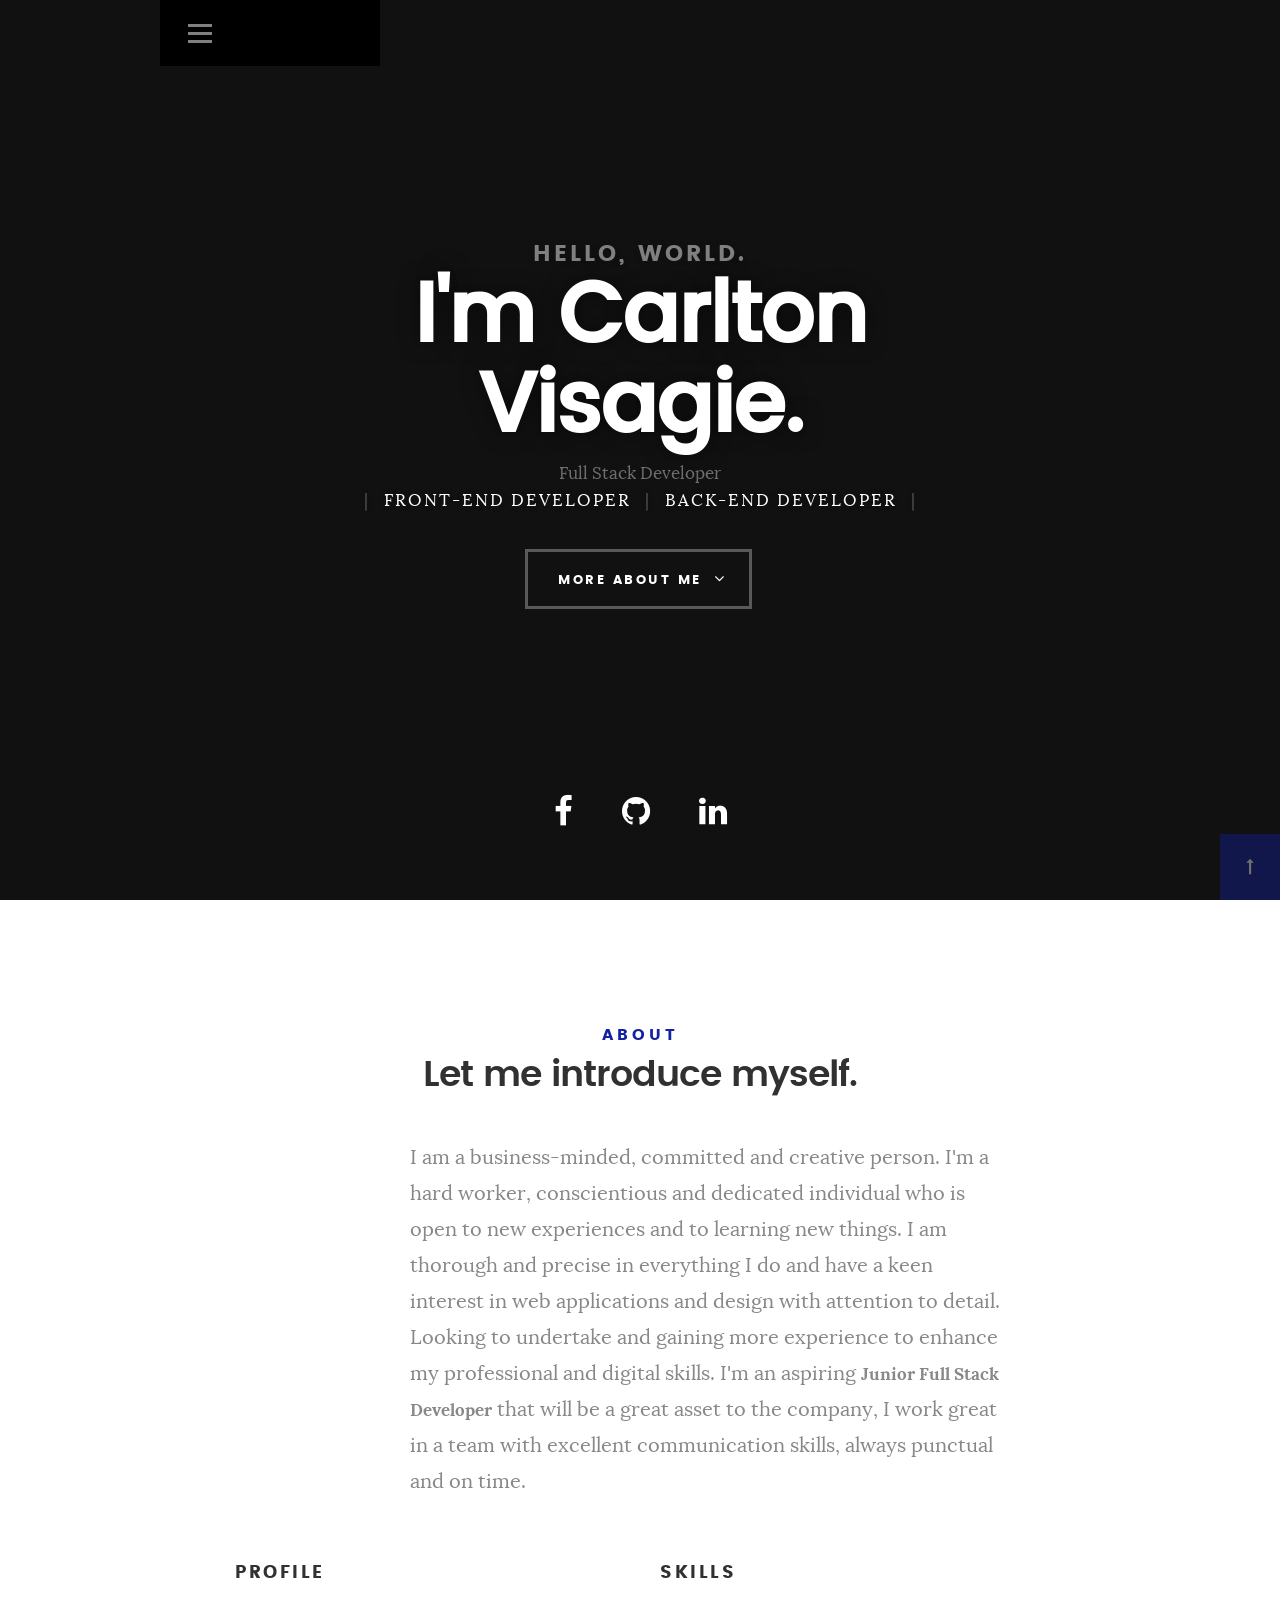
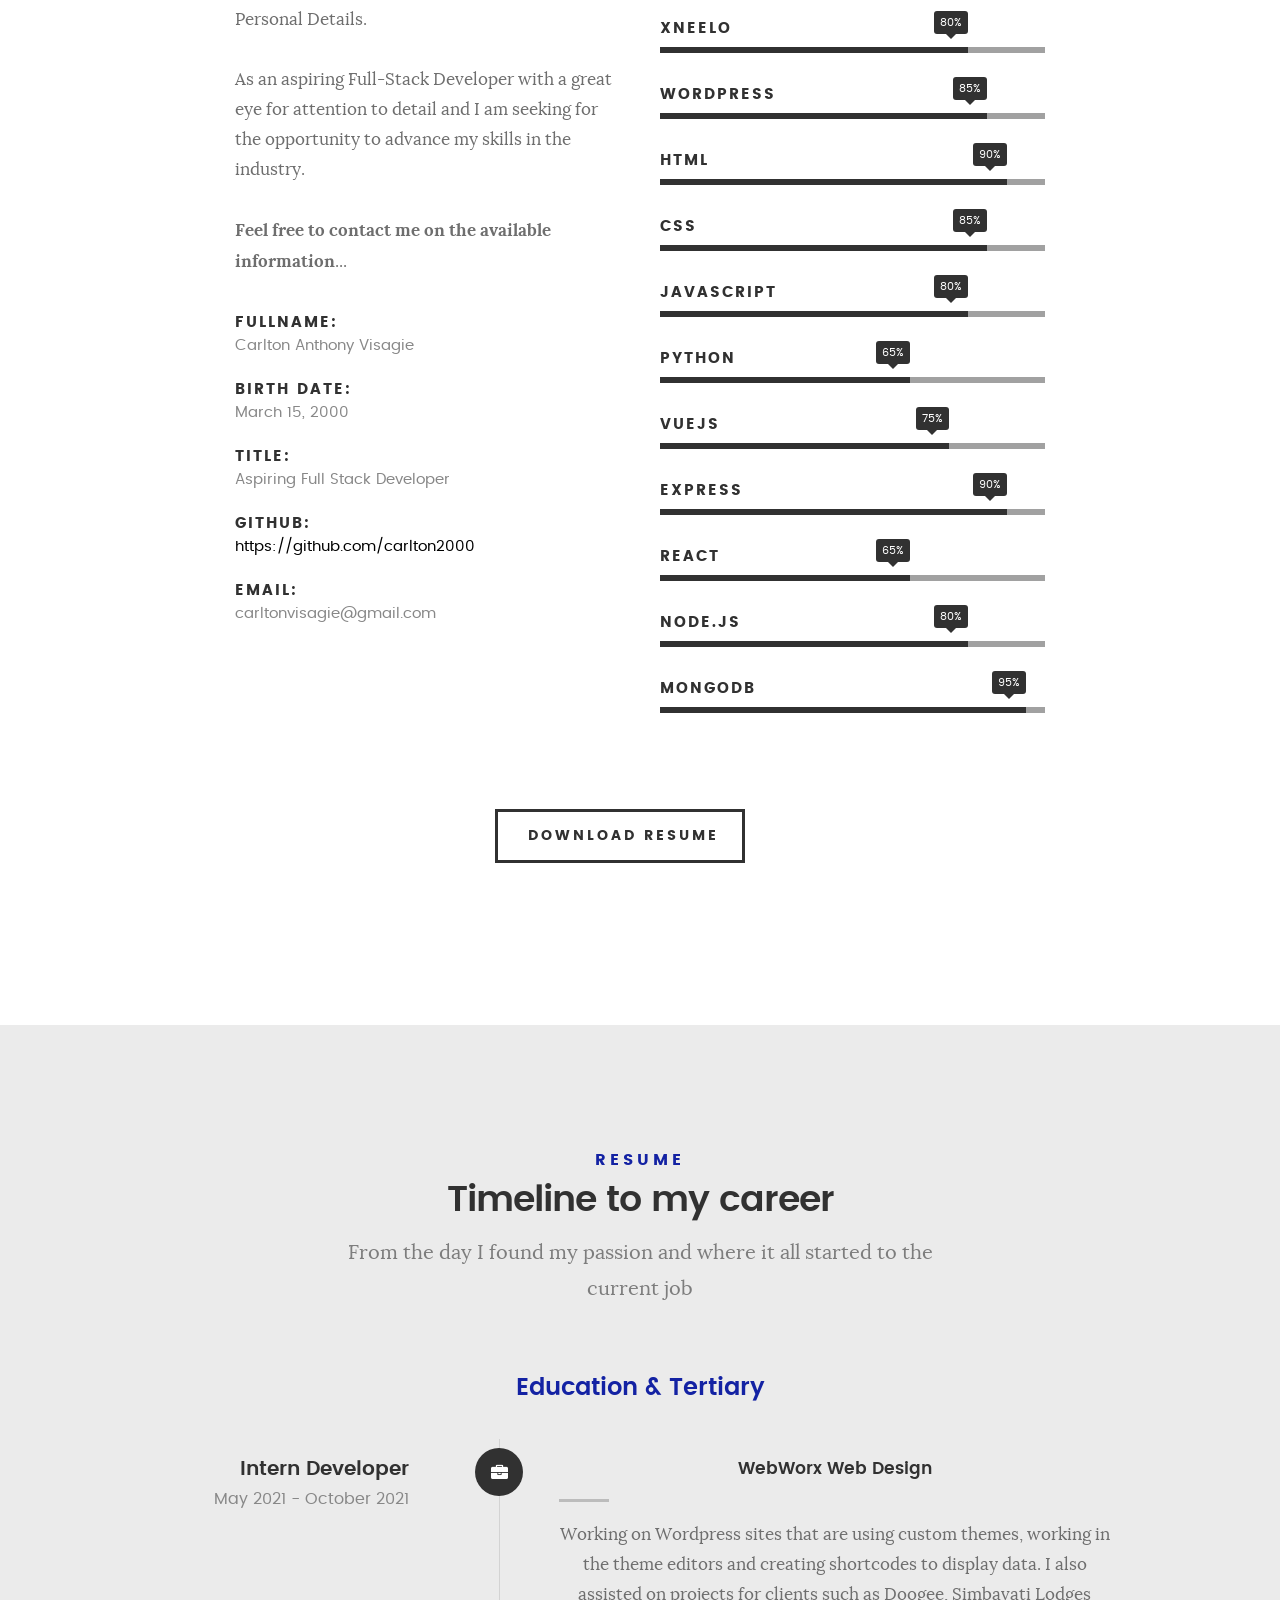
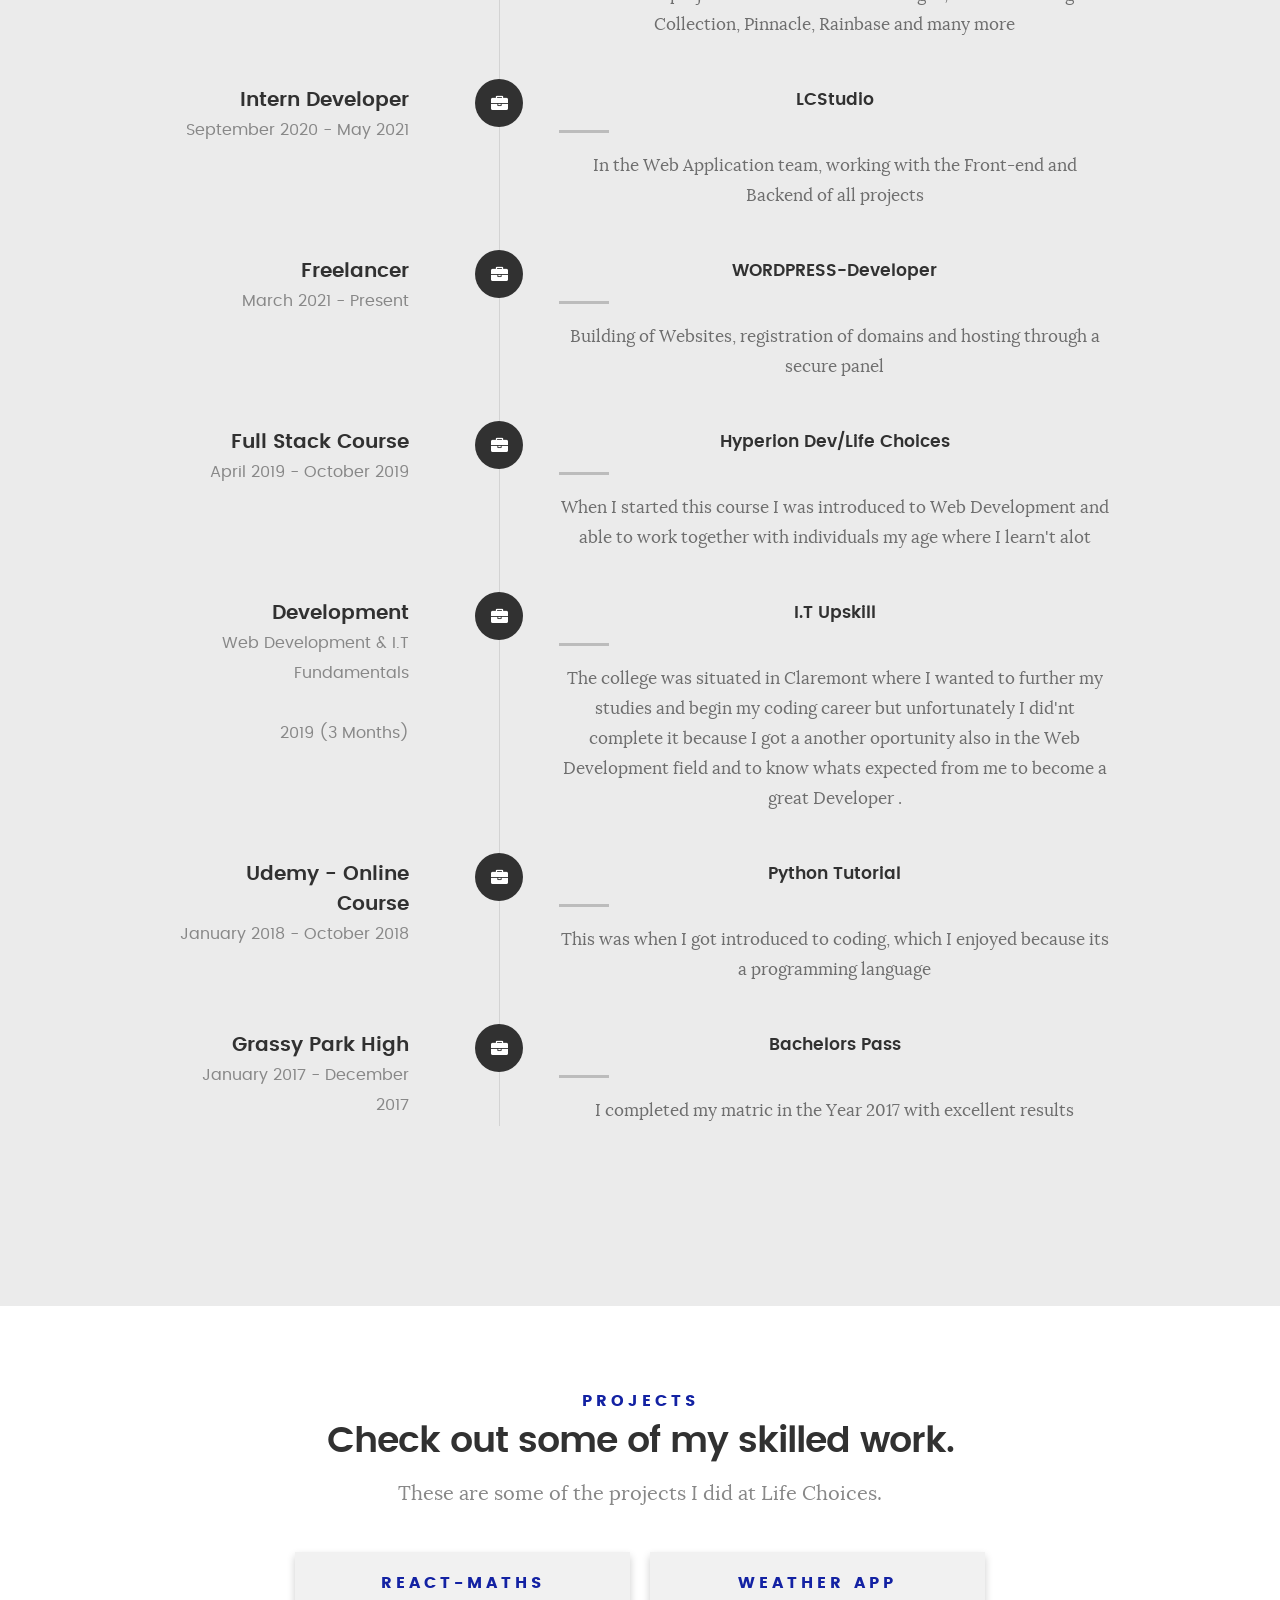
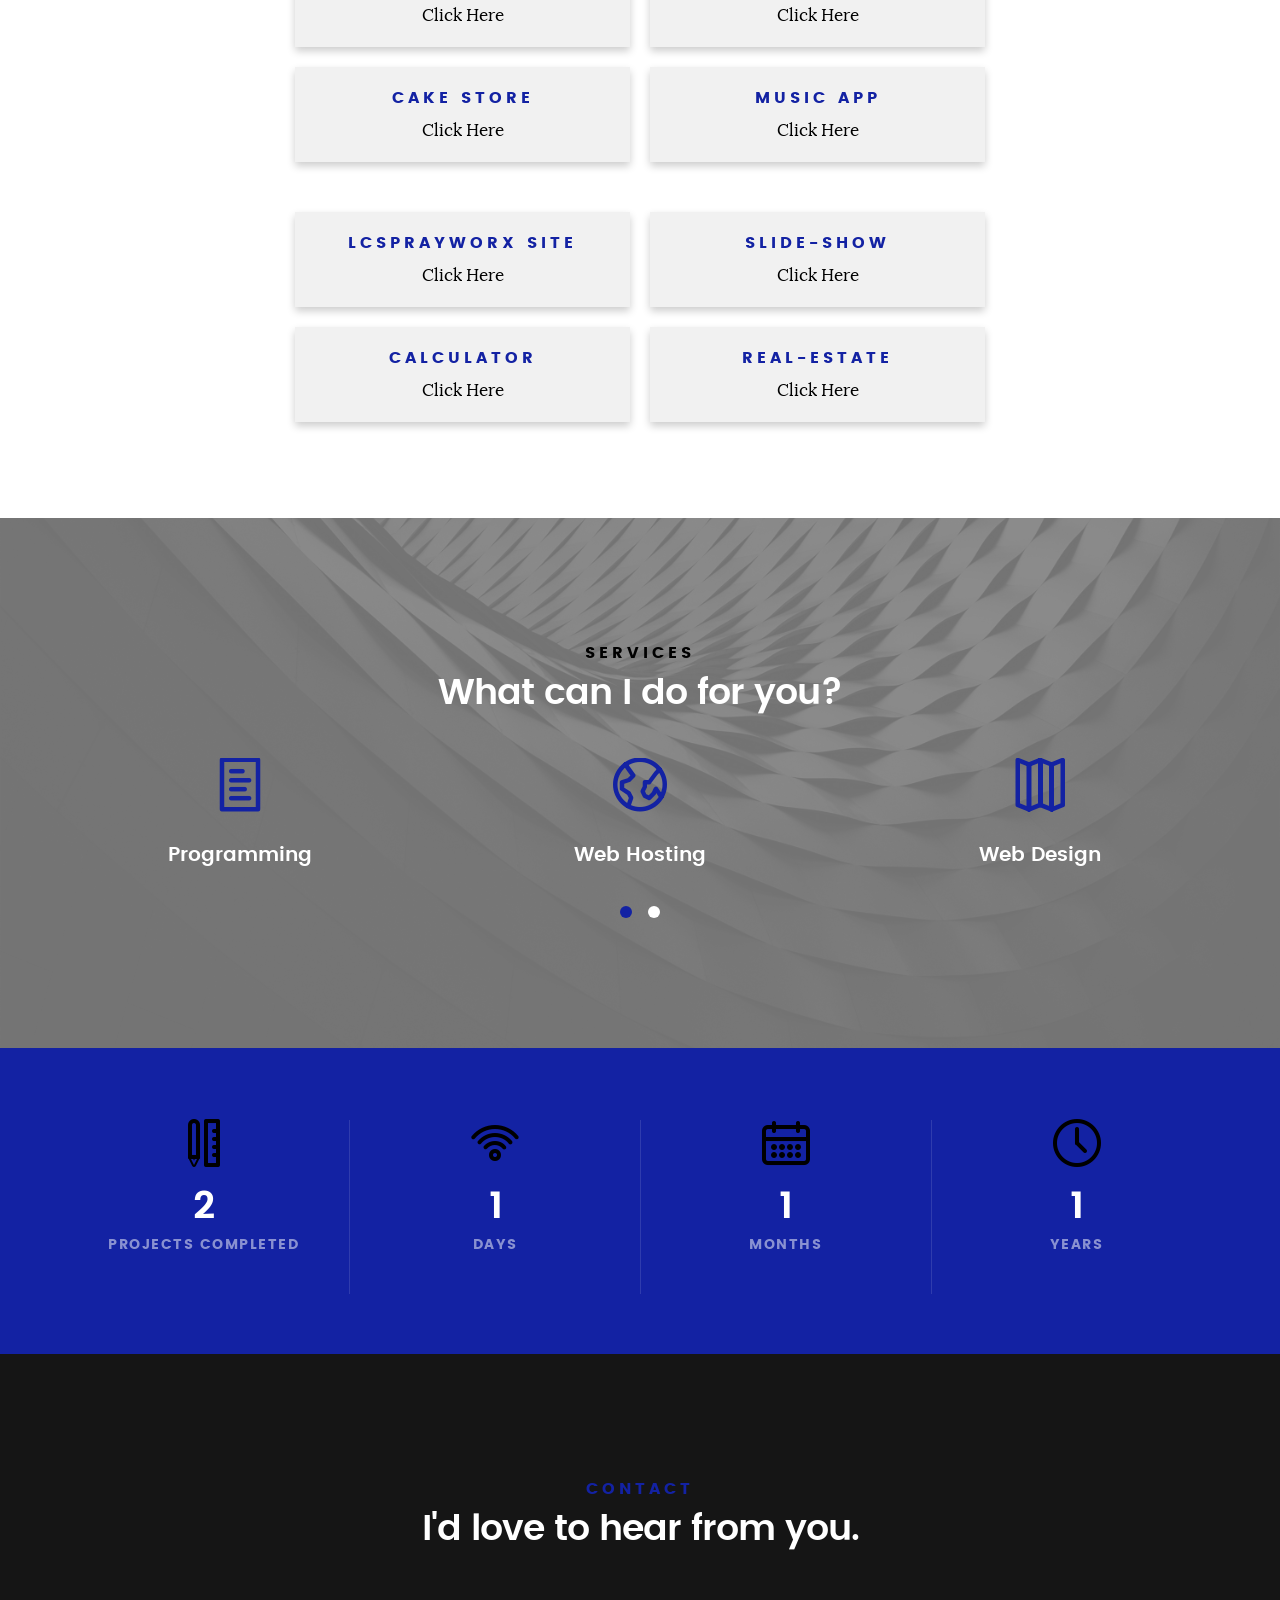
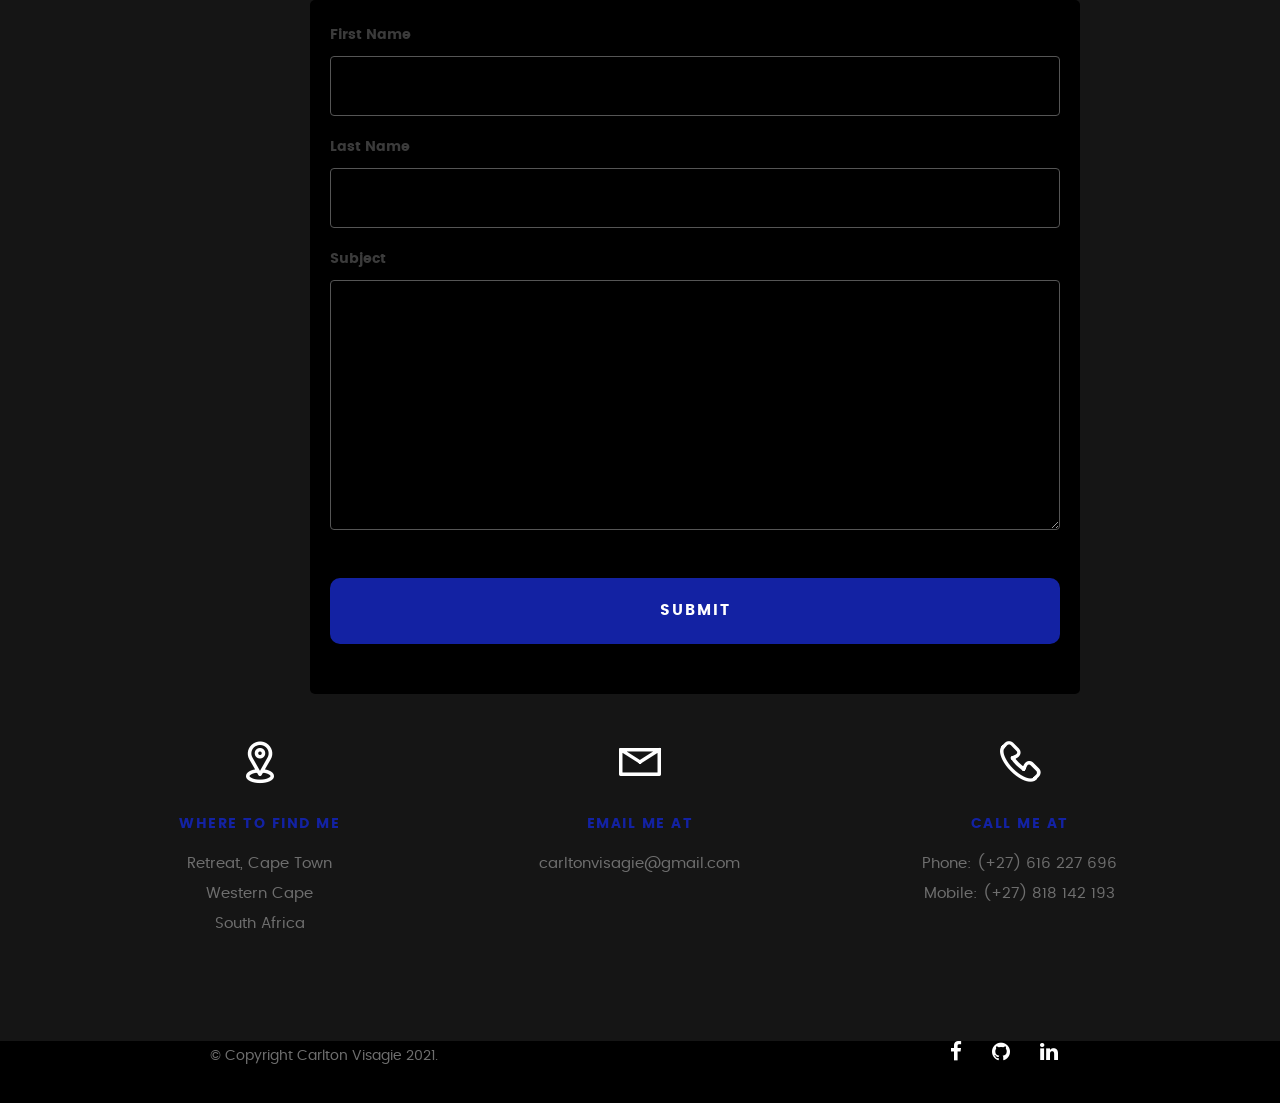
==== Portfolio/index.html @ ce5b4f41 "first commit for 2021" ====
<!DOCTYPE html>
<!--[if IE 8 ]><html class="no-js oldie ie8" lang="en"> <![endif]-->
<!--[if IE 9 ]><html class="no-js oldie ie9" lang="en"> <![endif]-->
<!--[if (gte IE 9)|!(IE)]><!--><html class="no-js" lang="en"> <!--<![endif]-->
<head>

   <!--- basic page needs
   ================================================== -->
   <meta charset="utf-8">
	<title>Carlton Visagie</title>
	<meta name="description" content="">  
	<meta name="author" content="">

   <!-- mobile specific metas
   ================================================== -->
	<meta name="viewport" content="width=device-width, initial-scale=1, maximum-scale=1">

 	<!-- CSS
   ================================================== -->
   <link rel="stylesheet" href="css/base.css">  
   <link rel="stylesheet" href="css/main.css">
   <link rel="stylesheet" href="css/vendor.css">     

   <!-- script
   ================================================== -->   
	<script src="js/modernizr.js"></script>
	<script src="js/pace.min.js"></script>

   <!-- favicons
	================================================== -->


</head>

<body id="top">

	<!-- header 
   ================================================== -->
   <header>   	
   	<div class="row">

   		<div class="top-bar">
   			<a class="menu-toggle" href="#"><span>Menu</span></a>

	   		<!-- <div class="logo">
		         <a href="index.html"></a>
		    </div>	       -->

		   	<nav id="main-nav-wrap">
					<ul class="main-navigation">
						<li class="current"><a class="smoothscroll"  href="#intro" title="">Home</a></li>
						<li><a class="smoothscroll"  href="#about" title="">About</a></li>
						<li><a class="smoothscroll"  href="#resume" title="">Resume</a></li>
						<li><a class="smoothscroll"  href="#portfolio" title="">Projects</a></li>					
						<li><a class="smoothscroll"  href="#contact" title="">Contact</a></li>		
					</ul>
				</nav>    		
   		</div> <!-- /top-bar --> 
   		
   	</div> <!-- /row --> 		
   </header> <!-- /header -->

	<!-- intro section
   ================================================== -->
   <section id="intro">   

   	<div class="intro-overlay"></div>	

   	<div class="intro-content">
   		<div class="row">

   			<div class="col-twelve">

	   			<h5>Hello, World.</h5>
	   			<h1>I'm Carlton </br>Visagie.</h1>
				   <span>Full Stack Developer</span>
	   			<p class="intro-position">
	   				<span>Front-end Developer</span>
	   				<span>Back-end Developer</span> 
	   			</p>

	   			<a class="button stroke smoothscroll" href="#about" title="">More About Me</a>

	   		</div>  
   			
   		</div>   		 		
   	</div> <!-- /intro-content --> 

   	<ul class="intro-social">        
         <li><a href="https://www.facebook.com/profile.php?id=100010233810215" target="_blank"><i class="fa fa-facebook"></i></a></li>
		 <li><a href="https://github.com/carlton2000" target="_blank"><i class="fa fa-github"></i></a></li>
	 <li><a href="https://www.linkedin.com/in/carlton-visagie-a59257193/" target="_blank"><i class="fa fa-linkedin"></i></a></li>	
      </ul> <!-- /intro-social -->      	

   </section> <!-- /intro -->


   <!-- about section
   ================================================== -->
   <section id="about">  

   	<div class="row section-intro">
   		<div class="col-twelve">

   			<h5>About</h5>
   			<h1>Let me introduce myself.</h1>

   			<div class="intro-info">

   				<!-- <img src="images/pic.png" alt="Profile Picture"> -->

   				<p class="lead">        
					I am a business-minded, committed and creative person. I'm a hard worker,
					conscientious and dedicated individual who is open to new experiences and
					to learning new things. I am thorough and precise in everything I do and have a keen interest in web
					applications and design with attention to detail. Looking to undertake and gaining more
					experience to enhance my professional and digital skills. 
					I'm an aspiring <b>Junior Full Stack Developer</b> that will be a great asset to the 
					company, I work great in a team with excellent communication skills, always punctual
					and on time.</p>
   			</div>   			

   		</div>   		
   	</div> <!-- /section-intro -->

   	<div class="row about-content">

   		<div class="col-six tab-full">

   			<h3>Profile</h3>
   			<p>Personal Details.</p>
			   <p>As an aspiring Full-Stack Developer with a great eye for attention to detail and I am seeking for the opportunity to advance my skills in the industry.</p>
			   <b>Feel free to contact me on the available information</b>...</p>
   			<ul class="info-list">
   				<li>
   					<strong>Fullname:</strong>
   					<span>Carlton Anthony Visagie</span>
   				</li>
   				<li>
   					<strong>Birth Date:</strong>
   					<span>March 15, 2000</span>
   				</li>
   				<li>
   					<strong>Title:</strong>
   					<span>Aspiring Full Stack Developer</span>
   				</li>
   				<li>
   					<strong>Github:</strong>
   					<span><a href="https://github.com/carlton2000" target="_blank">https://github.com/carlton2000</a></span>
   				</li>
   				<li>
   					<strong>Email:</strong>
   					<span>carltonvisagie@gmail.com</span>
   				</li>

   			</ul> <!-- /info-list -->

   		</div>

   		<div class="col-six tab-full">

   			<h3>Skills</h3>
   	
				<ul class="skill-bars">
					<li>
					<div class="progress percent80"><span>80%</span></div>
					<strong>Xneelo</strong>
					</li>
					<li>
					<div class="progress percent85"><span>85%</span></div>
					<strong>WORDPRESS</strong>
					</li>
				   <li>
				   	<div class="progress percent90"><span>90%</span></div>
				   	<strong>HTML</strong>
				   </li>
				   <li>
				   	<div class="progress percent85"><span>85%</span></div>
				   	<strong>CSS</strong>
				   </li>
				   <li>
				   	<div class="progress percent80"><span>80%</span></div>
				   	<strong>JAVASCRIPT</strong>
				   </li>
				   <li>
				   	<div class="progress percent65"><span>65%</span></div>
				   	<strong>PYTHON</strong>
				   </li>
					<li>
						<div class="progress percent75"><span>75%</span></div>
						<strong>VueJS</strong>
					</li>
					<li>
						<div class="progress percent90"><span>90%</span></div>
						<strong>Express</strong>
					</li>
					<li>
				   	<div class="progress percent65"><span>65%</span></div>
				   	<strong>REACT</strong>
				   </li>
				   <li>
					<div class="progress percent80"><span>80%</span></div>
					<strong>Node.JS</strong>
				</li>
				<li>
					<div class="progress percent95"><span>95%</span></div>
					<strong>MongoDB</strong>
				</li>      
				</ul> <!-- /skill-bars -->		

   		</div>

   	</div>

   	<div class="row button-section">
   		<div class="col-twelve">
   			<a class="button stroke" href="Carlton Visagie Resume Update.docx" target="_blank" download >Download Resume</a>
   		
   		</div>   		
   	</div>

   </section> <!-- /process-->    


   <!-- resume Section
   ================================================== -->
	<section id="resume" class="grey-section">

		<div class="row section-intro">
   		<div class="col-twelve">

   			<h5>Resume</h5>
   			<h1>Timeline to my career</h1>

   			<p class="lead">From the day I found my passion and where it all started to the current job</p>

   		</div>   		
   	</div> <!-- /section-intro--> 

   	<div class="row resume-timeline">

   		<div class="col-twelve resume-header">

   			
   	
   	<div class="row resume-timeline">

   		<div class="col-twelve resume-header">

   			<h2>Education & Tertiary</h2>

   		</div> <!-- /resume-header -->

   		<div class="col-twelve">

   			<div class="timeline-wrap">

				<div class="timeline-block">

					<div class="timeline-ico">
						<i class="fa fa-briefcase"></i>
					</div>

					<div class="timeline-header">
						<h3>Intern Developer</h3>
						<p>May 2021 - October 2021</p>
					</div>

					<div class="timeline-content">
						<h4>WebWorx Web Design</h4>
						<p class="aligent">Working on Wordpress sites that are using custom themes, working in the theme editors and creating shortcodes to display data.
							I also assisted on projects for clients such as Doogee, Simbavati Lodges Collection, Pinnacle, Rainbase and many more </p>
					</div>

				</div> <!-- /timeline-block -->

				<div class="timeline-block">

					<div class="timeline-ico">
						<i class="fa fa-briefcase"></i>
					</div>

					<div class="timeline-header">
						<h3>Intern Developer</h3>
						<p>September 2020 - May 2021</p>
					</div>

					<div class="timeline-content">
						<h4>LCStudio </h4>
						<p class="aligent">In the Web Application team, working with the Front-end and Backend of all projects</p>
					</div>

				</div> <!-- /timeline-block -->

				<div class="timeline-block">

					<div class="timeline-ico">
						<i class="fa fa-briefcase"></i>
					</div>

					<div class="timeline-header">
						<h3>Freelancer</h3>
						<p>March 2021 - Present</p>
					</div>

					<div class="timeline-content">
						<h4>WORDPRESS-Developer </h4>
						<p class="aligent">Building of Websites, registration of domains and hosting through a secure panel</p>
					</div>

				</div> <!-- /timeline-block -->

   				<div class="timeline-block">

	   				<div class="timeline-ico">
	   					<i class="fa fa-briefcase"></i>
	   				</div>

	   				<div class="timeline-header">
	   					<h3>Full Stack Course</h3>
	   					<p>April 2019 - October 2019</p>
	   				</div>

	   				<div class="timeline-content">
	   					<h4>Hyperion Dev/Life Choices</h4>
	   					<p class="aligent">When I started this course I was introduced to Web Development and able to work together with individuals my age where I learn't alot</p>
	   				</div>

	   			</div> <!-- /timeline-block -->

	   			<div class="timeline-block">

	   				<div class="timeline-ico">
	   					<i class="fa fa-briefcase"></i>
	   				</div>

	   				<div class="timeline-header">
	   					<h3>Development</h3>
						   <p>Web Development & I.T Fundamentals</p>
	   					<p>2019 (3 Months)</p>
	   				</div>

	   				<div class="timeline-content">
	   					<h4>I.T Upskill</h4>
	   					<p class="aligent">The college was situated in Claremont where I wanted to further my studies and begin my coding career but unfortunately
						   I did'nt complete it because I got a another oportunity also in the Web Development field and to know whats expected from
						   me to become a great Developer .</p>
	   				</div>

	   			</div> <!-- /timeline-block -->

	   			<div class="timeline-block">

	   				<div class="timeline-ico">
	   					<i class="fa fa-briefcase"></i>
	   				</div>

	   				<div class="timeline-header">
	   					<h3>Udemy - Online Course</h3>
	   					<p>January 2018 - October 2018</p>
	   				</div>

	   				<div class="timeline-content">
	   					<h4>Python Tutorial</h4>
	   					<p class="aligent">This was when I got introduced to coding, which I enjoyed because its a programming 
							language</p>
	   				</div>

	   			</div> <!-- /timeline-block -->

				   <div class="timeline-block">

					<div class="timeline-ico">
						<i class="fa fa-briefcase"></i>
					</div>

					<div class="timeline-header">
						<h3>Grassy Park High</h3>
						<p>January 2017 - December 2017</p>
					</div>

					<div class="timeline-content">
						<h4>Bachelors Pass</h4>
						<p class="aligent">I completed my matric in the Year 2017 with excellent results</p>
					</div>

				</div> <!-- /timeline-block -->

   			</div> <!-- /timeline-wrap -->   			

   		</div> <!-- /col-twelve -->
   		
   	</div> <!-- /resume-timeline -->
		
	</section> <!-- /features -->


	<!-- Project Section
   ================================================== -->
	<section id="portfolio">

		<div class="row section-intro">
   		<br class="col-twelve">

   			<h5>Projects</h5>
   			<h1>Check out some of my skilled work.</h1>

   			<p class="lead">These are some of the projects I did at Life Choices.</p>

			<div class="rowed">
				<div class="columned">
				  <div class="carded">
					<h5>React-Maths</h5>
					<a href="https://callies.herokuapp.com/" target="_blank">
						Click Here
					</a>
				  </div>
				</div>
			
				<div class="columned">
				  <div class="carded">
					<h5>Weather App</h5>
					<a href="https://weather-ever.herokuapp.com/" target="_blank">
						Click Here
					</a>
				  </div>
				</div>
			
				<div class="columned">
				  <div class="carded">
					<h5>Cake Store</h5>
					<a href="https://carlton2000.github.io/Cake-Store/" target="_blank">
						Click Here
					</a>
				  </div>
				</div>
			
				<div class="columned">
				  <div class="carded">
					<h5>Music App</h5>
					<a href="https://web-app-15.herokuapp.com/" target="_blank">
						Click Here
					</a>
				  </div>
				</div>
			</div>

		</br>  
		<!-- This break allows the space -->

			<div class="rowed">
				<div class="columned">
				  <div class="carded">
					<h5>LCSprayWorx site</h5>
                            <a href="https://lcsprayworxs.co.za/" target="_blank">
                                Click Here
                            </a>
				  </div>
				</div>
			
				<div class="columned">
				  <div class="carded">
					<h5>Slide-Show</h5>
					<a href="https://slide-show-upload.herokuapp.com/" target="_blank">
						Click Here
					  </a>
				  </div>
				</div>
			
				<div class="columned">
				  <div class="carded">
					<h5>Calculator</h5>
					<a href="https://calculate-re.herokuapp.com/" target="_blank">
						Click Here
					</a>
				  </div>
				</div>
			
				<div class="columned">
				  <div class="carded">
					<h5>Real-Estate</h5>
					<a href="https://real-search-estate.netlify.app/" target="_blank">
						Click Here
					</a>
				  </div>
				</div>
			</div>
			  
     	</div> <!-- /section-intro--> 

   

   		</div>  <!-- /twelve -->   

   	</div> <!-- /portfolio-content --> 
		
	</section> <!-- /portfolio -->  

	
	<!-- services Section
   ================================================== -->
	<section id="services">

		<div class="overlay"></div>

		<div class="row section-intro">
   		<div class="col-twelve">

   			<h5>Services</h5>
   			<h1>What can I do for you?</h1>

 

   		</div>   		
   	</div> <!-- /section-intro -->

   	<div class="row services-content">

   		<div id="owl-slider" class="owl-carousel services-list">

			<div class="service">	

				<span class="icon"><i class="icon-file"></i></span>            

			  <div class="service-content">	

				   <h3>Programming</h3>
				   
				   
			   </div> 	         	 

			  </div> <!-- /service -->

	      	<div class="service">	

	      		<span class="icon"><i class="icon-earth"></i></span>            

	            <div class="service-content">	

	            	 <h3>Web Hosting</h3>
	            	 
	         		
	         	</div> 	         	 

				</div> <!-- /service -->

				<div class="service">	

					<span class="icon"><i class="icon-map"></i></span>                          

	            <div class="service-content">	

	            	<h3>Web Design</h3>  

		     

	            </div>	                          

			   </div> <!-- /service -->

			   <div class="service">	

				<span class="icon"><i class="icon-window"></i></span>                          

			<div class="service-content">	

				<h3>Web Development</h3>  

		 

			</div>	                          

		   </div> <!-- /service -->



	      </div> <!-- /services-list -->
   		
   	</div> <!-- /services-content -->
		
	</section> <!-- /services -->	


	<!-- stats Section
   ================================================== -->
	<section id="stats" class="count-up">

		<div class="row">
			<div class="col-twelve">

				<div class="block-1-4 block-s-1-3 block-tab-1-2 block-mob-full stats-list">

					<div class="bgrid stat">

						<div class="icon-part">
							<i class="icon-pencil-ruler"></i>
						</div>

						<h3 class="stat-count">
							24
						</h3>

						<h5 class="stat-title">
							Projects Completed
						</h5>

					</div> <!-- /stat -->					


					<div class="bgrid stat">

						<div class="icon-part">
							<i class="icon-wi-fi"></i>
						</div>

						<h3 class="stat-count">
							6
						</h3>

						<h5 class="stat-title">
							Days
						</h5>

					</div> <!-- /stat -->

					<div class="bgrid stat">

						<div class="icon-part">
							<i class="icon-calendar"></i>
						</div>

						<h3 class="stat-count">
							4
						</h3>

						<h5 class="stat-title">
							Months
						</h5>

					</div> <!-- /stat -->

					<div class="bgrid stat">

						<div class="icon-part">
							<i class="icon-clock"></i>
						</div>

						<h3 class="stat-count">
							3
						</h3>

						<h5 class="stat-title">
							Years
						</h5>

					</div> <!-- /stat -->

				</div> <!-- /stats-list -->

			</div> <!-- /twelve -->
		</div> <!-- /row -->

	</section> <!-- /stats -->

	
   <!-- contact
   ================================================== -->
	<section id="contact">

		<div class="row section-intro">
   		<div class="col-twelve">

   			<h5>Contact</h5>
   			<h1>I'd love to hear from you.</h1>

   			

   		</div> 
   	</div> <!-- /section-intro -->

   	<div class="row contact-form">

   		<div class="col-twelve">

            <!-- form -->
			<div class="container">
				<form action="mailto:carltonvisagie@gmail.com" method="post" enctype="text/plain">
			  
				  <label for="fname">First Name</label>
				  <input type="text" id="fname" name="firstname" placeholder="">
			  
				  <label for="lname">Last Name</label>
				  <input type="text" id="lname" name="lastname" placeholder="">
			  
				  <label for="subject">Subject</label>
				  <textarea id="subject" name="subject" placeholder="" style="height:200px"></textarea>
			  
				  <input type="submit" value="Submit">
			  
				</form>
			  </div>


         </div> <!-- /col-twelve -->
   		
   	</div> <!-- /contact-form -->

   	<div class="row contact-info">

   		<div class="col-four tab-full">

   			<div class="icon">
   				<i class="icon-pin"></i>
   			</div>

   			<h5>Where to find me</h5>

   			<p>
            Retreat, Cape Town<br>
            Western Cape<br>
            South Africa
            </p>

   		</div>

   		<div class="col-four tab-full collapse">

   			<div class="icon">
   				<i class="icon-mail"></i>
   			</div>

   			<h5>Email me at</h5>

   			<p>carltonvisagie@gmail.com			     
			   </p>

   		</div>

   		<div class="col-four tab-full">

   			<div class="icon">
   				<i class="icon-phone"></i>
   			</div>

   			<h5>Call me at</h5>

   			<p>Phone: (+27) 616 227 696<br>
			   	Mobile: (+27) 818 142 193<br>
			   </p>

   		</div>
   		
   	</div> <!-- /contact-info -->
		
	</section> <!-- /contact -->


   <!-- footer
   ================================================== -->

   <footer>
     	<div class="row">

     		<div class="col-six tab-full pull-right social">

     			<ul class="footer-social">        
			      <li><a href="https://www.facebook.com/profile.php?id=100010233810215" target="_blank"><i class="fa fa-facebook"></i></a></li>
                              <li><a href="https://github.com/carlton2000" target="_blank"><i class="fa fa-github"></i></a></li>
	                      <li><a href="https://www.linkedin.com/in/carlton-visagie-a59257193/" target="_blank"><i class="fa fa-linkedin"></i></a></li>
			   </ul> 
	      		
	      </div>

      	<div class="col-six tab-full">
	      	<div class="copyright">
		        	<span>© Copyright Carlton Visagie 2021.</span> 	         	
		         </div>		                  
	      	</div>

	      	<div id="go-top">
		         <a class="smoothscroll" title="Back to Top" href="#top"><i class="fa fa-long-arrow-up"></i></a>
		      </div>

      	</div> <!-- /row -->     	
   </footer>  

   <div id="preloader"> 
    	<div id="loader"></div>
   </div> 

   <!-- Java Script
   ================================================== --> 
   <script src="js/jquery-2.1.3.min.js"></script>
   <script src="js/plugins.js"></script>
   <script src="js/main.js"></script>

</body>

</html>
---- Portfolio/css/base.css ----
html {
	font-family: sans-serif;
	-ms-text-size-adjust: 100%;
	-webkit-text-size-adjust: 100%;
}

body {
	margin: 0;
}

article,
aside,
details,
figcaption,
figure,
footer,
header,
hgroup,
main,
menu,
nav,
section,
summary {
	display: block;
}

audio,
canvas,
progress,
video {
	display: inline-block;
	vertical-align: baseline;
}

audio:not([controls]) {
	display: none;
	height: 0;
}

[hidden],
template {
	display: none;
}

a {
	background: transparent;
}

a:active,
a:hover {
	outline: 0;
}

abbr[title] {
	border-bottom: 1px dotted;
}

b,
strong {
	font-weight: bold;
}

dfn {
	font-style: italic;
}

h1 {
	font-size: 2em;
	margin: 0.67em 0;
}

mark {
	background: #ff0;
	color: #000;
}

small {
	font-size: 80%;
}

sub,
sup {
	font-size: 75%;
	line-height: 0;
	position: relative;
	vertical-align: baseline;
}

sup {
	top: -0.5em;
}

sub {
	bottom: -0.25em;
}

img {
	border: 0;
}

svg:not(:root) {
	overflow: hidden;
}

figure {
	margin: 1em 40px;
}

hr {
	-moz-box-sizing: content-box;
	box-sizing: content-box;
	height: 0;
}

pre {
	overflow: auto;
}

code,
kbd,
pre,
samp {
	font-family: monospace, monospace;
	font-size: 1em;
}

button,
input,
optgroup,
select,
textarea {
	color: inherit;
	font: inherit;
	margin: 0;
}

button {
	overflow: visible;
}

button,
select {
	text-transform: none;
}

button,
html input[type="button"],
input[type="reset"],
input[type="submit"] {
	-webkit-appearance: button;
	cursor: pointer;
}

button[disabled],
html input[disabled] {
	cursor: default;
}

button::-moz-focus-inner,
input::-moz-focus-inner {
	border: 0;
	padding: 0;
}

input {
	line-height: normal;
}

input[type="checkbox"],
input[type="radio"] {
	box-sizing: border-box;
	padding: 0;
}

input[type="number"]::-webkit-inner-spin-button,
input[type="number"]::-webkit-outer-spin-button {
	height: auto;
}

input[type="search"] {
	-webkit-appearance: textfield;
	-moz-box-sizing: content-box;
	-webkit-box-sizing: content-box;
	box-sizing: content-box;
}

input[type="search"]::-webkit-search-cancel-button,
input[type="search"]::-webkit-search-decoration {
	-webkit-appearance: none;
}

fieldset {
	border: 1px solid #c0c0c0;
	margin: 0 2px;
	padding: 0.35em 0.625em 0.75em;
}

legend {
	border: 0;
	padding: 0;
}

textarea {
	overflow: auto;
}

optgroup {
	font-weight: bold;
}

table {
	border-collapse: collapse;
	border-spacing: 0;
}

td,
th {
	padding: 0;
}

/** 
 * ===================================================================
 * 02. basic/base setup styles - (_basic.scss)
 *
 * ------------------------------------------------------------------- 
 */
html {
	font-size: 62.5%;
	box-sizing: border-box;
}

*,
*::before,
*::after {
	box-sizing: inherit;
}

body {
	font-weight: normal;
	line-height: 1;
	text-rendering: optimizeLegibility;
	word-wrap: break-word;
	-webkit-overflow-scrolling: touch;
	-webkit-text-size-adjust: none;
}

body,
input,
button {
	-moz-osx-font-smoothing: grayscale;
	-webkit-font-smoothing: antialiased;
}

/**
 * Media - (_basic.scss)
 * ------------------------------------------------------------------- 
 */
img,
video {
	max-width: 100%;
	height: auto;
}

/**
 * Typography resets - (_basic.scss)
 * ------------------------------------------------------------------- 
 */
div,
dl,
dt,
dd,
ul,
ol,
li,
h1,
h2,
h3,
h4,
h5,
h6,
pre,
form,
p,
blockquote,
th,
td {
	margin: 0;
	padding: 0;
}

h1,
h2,
h3,
h4,
h5,
h6 {
	-webkit-font-variant-ligatures: common-ligatures;
	-moz-font-variant-ligatures: common-ligatures;
	font-variant-ligatures: common-ligatures;
	text-rendering: optimizeLegibility;
}

em,
i {
	font-style: italic;
	line-height: inherit;
}

strong,
b {
	font-weight: bold;
	line-height: inherit;
}

small {
	font-size: 60%;
	line-height: inherit;
}

ol,
ul {
	list-style: none;
}

li {
	display: block;
}

/**
 * links - (_basic.scss)
 * ------------------------------------------------------------------- 
 */
a {
	text-decoration: none;
	line-height: inherit;
}

a img {
	border: none;
}

/**
 * inputs - (_basic.scss)
 * ------------------------------------------------------------------- 
 */
fieldset {
	margin: 0;
	padding: 0;
}

input[type="email"],
input[type="number"],
input[type="search"],
input[type="text"],
input[type="tel"],
input[type="url"],
input[type="password"],
textarea {
	-webkit-appearance: none;
	-moz-appearance: none;
	-ms-appearance: none;
	-o-appearance: none;
	appearance: none;
}

/** 
 * ===================================================================
 * 03. grid - (_grid.scss)
 *
 * ------------------------------------------------------------------- 
 */
.row {
	width: 94%;
	max-width: 1140px;
	margin: 0 auto;
}

.row:before,
.row:after {
	content: "";
	display: table;
}

.row:after {
	clear: both;
}

.row .row {
	width: auto;
	max-width: none;
	margin-left: -20px;
	margin-right: -20px;
}

[class*="col-"],
.bgrid {
	float: left;
}

[class*="col-"] + [class*="col-"].end {
	float: right;
}

[class*="col-"] {
	padding: 0 20px;
}

.col-one {
	width: 8.33333%;
}

.col-two,
.col-1-6 {
	width: 16.66667%;
}

.col-three,
.col-1-4 {
	width: 25%;
}

.col-four,
.col-1-3 {
	width: 33.33333%;
}

.col-five {
	width: 41.66667%;
}

.col-six,
.col-1-2 {
	width: 50%;
}

.col-seven {
	width: 58.33333%;
}

.col-eight,
.col-2-3 {
	width: 66.66667%;
}

.col-nine,
.col-3-4 {
	width: 75%;
}

.col-ten,
.col-5-6 {
	width: 83.33333%;
}

.col-eleven {
	width: 91.66667%;
}

.col-twelve,
.col-full {
	width: 100%;
}

/**
 * small screens - (_grid.scss)
 * --------------------------------------------------------------- 
 */
@media screen and (max-width:1024px) {
	.row .row {
		margin-left: -18px;
		margin-right: -18px;
	}

	[class*="col-"] {
		padding: 0 18px;
	}

}

/**
 * tablets - (_grid.scss)
 * --------------------------------------------------------------- 
 */
@media screen and (max-width:768px) {
	.row {
		width: auto;
		padding-left: 30px;
		padding-right: 30px;
	}

	.row .row {
		padding-left: 0;
		padding-right: 0;
		margin-left: -15px;
		margin-right: -15px;
	}

	[class*="col-"] {
		padding: 0 15px;
	}

	.tab-1-4 {
		width: 25%;
	}

	.tab-1-3 {
		width: 33.33333%;
	}

	.tab-1-2 {
		width: 50%;
	}

	.tab-2-3 {
		width: 66.66667%;
	}

	.tab-3-4 {
		width: 75%;
	}

	.tab-full {
		width: 100%;
	}

}

/**
 * large mobile devices - (_grid.scss)
 * --------------------------------------------------------------- 
 */
@media screen and (max-width:600px) {
	.row {
		padding-left: 25px;
		padding-right: 25px;
	}

	.row .row {
		margin-left: -10px;
		margin-right: -10px;
	}

	[class*="col-"] {
		padding: 0 10px;
	}

	.mob-1-4 {
		width: 25%;
	}

	.mob-1-2 {
		width: 50%;
	}

	.mob-3-4 {
		width: 75%;
	}

	.mob-full {
		width: 100%;
	}

}

/**
 * small mobile devices - (_grid.scss)
 * --------------------------------------------------------------- 
 */
@media screen and (max-width:400px) {
	.row .row {
		padding-left: 0;
		padding-right: 0;
		margin-left: 0;
		margin-right: 0;
	}

	[class*="col-"] {
		width: 100% !important;
		float: none !important;
		clear: both !important;
		margin-left: 0;
		margin-right: 0;
		padding: 0;
	}

	[class*="col-"] + [class*="col-"].end {
		float: none;
	}

}

/** 
 * ===================================================================
 * block grids - (_grid.scss)
 *
 * ------------------------------------------------------------------- 
 */
[class*="block-"]:before,
[class*="block-"]:after {
	content: "";
	display: table;
}

[class*="block-"]:after {
	clear: both;
}

.block-1-6 .bgrid {
	width: 16.66667%;
}

.block-1-4 .bgrid {
	width: 25%;
}

.block-1-3 .bgrid {
	width: 33.33333%;
}

.block-1-2 .bgrid {
	width: 50%;
}

/**
 * Clearing for block grid columns. Allow columns with 
 * different heights to align properly.
 */
.block-1-6 .bgrid:nth-child(6n+1),
.block-1-4 .bgrid:nth-child(4n+1),
.block-1-3 .bgrid:nth-child(3n+1),
.block-1-2 .bgrid:nth-child(2n+1) {
	clear: both;
}

/**
 * small screens - (_grid.scss)
 * --------------------------------------------------------------- 
 */
@media screen and (max-width:1024px) {
	.block-s-1-6 .bgrid {
		width: 16.66667%;
	}

	.block-s-1-4 .bgrid {
		width: 25%;
	}

	.block-s-1-3 .bgrid {
		width: 33.33333%;
	}

	.block-s-1-2 .bgrid {
		width: 50%;
	}

	.block-s-full .bgrid {
		width: 100%;
		clear: both;
	}

	[class*="block-s-"] .bgrid:nth-child(n) {
		clear: none;
	}

	.block-s-1-6 .bgrid:nth-child(6n+1),
	.block-s-1-4 .bgrid:nth-child(4n+1),
	.block-s-1-3 .bgrid:nth-child(3n+1),
	.block-s-1-2 .bgrid:nth-child(2n+1) {
		clear: both;
	}

}

/**
 * tablets - (_grid.scss)
 * --------------------------------------------------------------- 
 */
@media screen and (max-width:768px) {
	.block-tab-1-6 .bgrid {
		width: 16.66667%;
	}

	.block-tab-1-4 .bgrid {
		width: 25%;
	}

	.block-tab-1-3 .bgrid {
		width: 33.33333%;
	}

	.block-tab-1-2 .bgrid {
		width: 50%;
	}

	.block-tab-full .bgrid {
		width: 100%;
		clear: both;
	}

	[class*="block-tab-"] .bgrid:nth-child(n) {
		clear: none;
	}

	.block-tab-1-6 .bgrid:nth-child(6n+1),
	.block-tab-1-4 .bgrid:nth-child(4n+1),
	.block-tab-1-3 .bgrid:nth-child(3n+1),
	.block-tab-1-2 .bgrid:nth-child(2n+1) {
		clear: both;
	}

}

/**
 * large mobile devices - (_grid.scss)
 * --------------------------------------------------------------- 
 */
@media screen and (max-width:600px) {
	.block-mob-1-6 .bgrid {
		width: 16.66667%;
	}

	.block-mob-1-4 .bgrid {
		width: 25%;
	}

	.block-mob-1-3 .bgrid {
		width: 33.33333%;
	}

	.block-mob-1-2 .bgrid {
		width: 50%;
	}

	.block-mob-full .bgrid {
		width: 100%;
		clear: both;
	}

	[class*="block-mob-"] .bgrid:nth-child(n) {
		clear: none;
	}

	.block-mob-1-6 .bgrid:nth-child(6n+1),
	.block-mob-1-4 .bgrid:nth-child(4n+1),
	.block-mob-1-3 .bgrid:nth-child(3n+1),
	.block-mob-1-2 .bgrid:nth-child(2n+1) {
		clear: both;
	}

}

/**
 * stack on small mobile devices - (_grid.scss)
 * --------------------------------------------------------------- 
 */
@media screen and (max-width:400px) {
	.stack .bgrid {
		width: 100% !important;
		float: none !important;
		clear: both !important;
		margin-left: 0;
		margin-right: 0;
	}

}

/** 
 * ===================================================================
 * 04. MISC  - (_grid.scss)
 *
 * ------------------------------------------------------------------- 
 */

/**
 * Clearing - (http://nicolasgallagher.com/micro-clearfix-hack/
 */
.group:before,
.group:after {
	content: "";
	display: table;
}

.group:after {
	clear: both;
}

/**
 * Misc Helper Styles 
 */
.hide {
	display: none;
}

.invisible {
	visibility: hidden;
}

.antialiased {
	-webkit-font-smoothing: antialiased;
	-moz-osx-font-smoothing: grayscale;
}

.remove-bottom {
	margin-bottom: 0;
}

.half-bottom {
	margin-bottom: 1.5rem !important;
}

.add-bottom {
	margin-bottom: 3rem !important;
}

.no-border {
	border: none;
}

.full-width {
	width: 100%;
}

.text-center {
	text-align: center;
}

.text-left {
	text-align: left;
}

.text-right {
	text-align: right;
}

.pull-left {
	float: left;
}

.pull-right {
	float: right;
}

.align-center {
	margin-left: auto;
	margin-right: auto;
	text-align: center;
}

/*# sourceMappingURL=base.css.map */
---- Portfolio/css/main.css ----
@import url("fonts.css");
@import url("font-awesome/css/font-awesome.min.css");
@import url("micons/micons.css");


/** 
 * ===================================================================
 * 02. base style overrides - (_document-setup.scss)
 *
 * ------------------------------------------------------------------- 
 */
html {
	font-size: 10px;
}

/* .aligent{
	float: left;
} */
/* Float four columns side by side */
.columned {
	float: left;
	width: 50%;
	padding: 10px 10px 10px 10px;
  }
  
  /* Remove extra left and right margins, due to padding */
  .rowed {margin: 0 -5px;}
  
  /* Clear floats after the columns */
  .rowed:after {
	content: "";
	display: table;
	clear: both;
  }
  
  /* Responsive columns */
  @media screen and (max-width: 600px) {
	.columned {
	  width: 100%;
	  display: block;
	  margin-bottom: 20px;
	}
  }
  
  /* Style the counter cards */
  .carded {
	box-shadow: 0 4px 8px 0 rgba(0, 0, 0, 0.2);
	padding: 16px;
	text-align: center;
	background-color: #f1f1f1;
  }

@media only screen and (max-width:1024px) {
	html {
		font-size: 9.411764705882353px;
	}
}
@media only screen and (max-width:768px) {
	html {
		font-size: 10px;
	}
}
@media only screen and (max-width:400px) {
	html {
		font-size: 9.411764705882353px;
	}
}

html, body {
	height: 100%;
}
body {
	background: black;
	font-family: "lora-regular", serif;
	font-size: 1.7rem;
	line-height: 3rem;
	color: #6e6e6e;
}

/**
 * links - (_document-setup.scss)
 * -------------------------------------------------------------------
 */
a, a:visited {
	color: #000000;
	-moz-transition: all 0.3s ease-in-out;
	-o-transition: all 0.3s ease-in-out;
	-webkit-transition: all 0.3s ease-in-out;
	-ms-transition: all 0.3s ease-in-out;
	transition: all 0.3s ease-in-out;
}
a:hover, a:focus, a:active {
	color: #1322a3;
	outline: 0;
}

/** 
 * ===================================================================
 * 03. typography & general theme styles - (_document-setup.scss)
 *
 * ------------------------------------------------------------------- 
 */
h1, h2, h3, h4, h5, h6, .h01, .h02, .h03, .h04, .h05, .h06 {
	font-family: "poppins-semibold", sans-serif;
	color: #313131;
	font-style: normal;
	text-rendering: optimizeLegibility;
	margin-bottom: 2.1rem;
}
h3, .h03, h4, .h04 {
	margin-bottom: 1.8rem;
}
h5, .h05, h6, .h06 {
	font-family: "poppins-bold";
	margin-bottom: 1.2rem;
}
h1, .h01 {
	font-size: 3.1rem;
	line-height: 1.355;
	letter-spacing: -.1rem;
}
@media only screen and (max-width:600px) {
	h1, .h01 {
		font-size: 2.6rem;
		letter-spacing: -.07rem;
	}
}
h2, .h02 {
	font-size: 2.4rem;
	line-height: 1.25;
}
h3, .h03 {
	font-size: 2rem;
	line-height: 1.5;
}
h4, .h04 {
	font-size: 1.7rem;
	line-height: 1.765;
}
h5, .h05 {
	font-size: 1.4rem;
	line-height: 1.714;
	text-transform: uppercase;
	letter-spacing: .15rem;
}
h6, .h06 {
	font-size: 1.3rem;
	line-height: 1.846;
	text-transform: uppercase;
	letter-spacing: .15rem;
}
p img {
	margin: 0;
}
p.lead {
	font-family: "lora-regular", serif;
	font-size: 2rem;
	line-height: 1.8;
	color: #888888;
}
@media only screen and (max-width:768px) {
	p.lead {
		font-size: 1.7rem;
	}
}
em, i, strong, b {
	font-size: 1.7rem;
	line-height: 3rem;
	font-style: normal;
	font-weight: normal;
}
em, i {
	font-family: "lora-italic", serif;
}
strong, b {
	font-family: "lora-bold", serif;
}
small {
	font-size: 1.2rem;
	line-height: inherit;
}
blockquote {
	margin: 3rem 0;
	padding-left: 4rem;
	position: relative;
}
blockquote:before {
	content: "\201C";
	font-size: 8rem;
	line-height: 0px;
	margin: 0;
	color: hsl(234, 79%, 36%);
	font-family: arial, sans-serif;
	position: absolute;
	top: 3rem;
	left: 0;
}
blockquote p {
	font-family: georgia, serif;
	font-style: italic;
	padding: 0;
	font-size: 1.9rem;
	line-height: 1.737;
}
blockquote cite {
	display: block;
	font-size: 1.3rem;
	font-style: normal;
	line-height: 1.616;
}
blockquote cite:before {
	content: "\2014 \0020";
}
blockquote cite a, blockquote cite a:visited {
	color: #888888;
	border: none;
}
abbr {
	font-family: "poppins-bold", serif;
	font-variant: small-caps;
	text-transform: lowercase;
	letter-spacing: .05rem;
	color: #888888;
}
var, kbd, samp, code, pre {
	font-family: Consolas, "Andale Mono", Courier, "Courier New", monospace;
}
pre {
	padding: 2.4rem 3rem 3rem;
	background: #F1F1F1;
}
code {
	font-size: 1.4rem;
	margin: 0 .2rem;
	padding: .3rem .6rem;
	white-space: nowrap;
	background: #F1F1F1;
	border: 1px solid #E1E1E1;
	border-radius: 3px;
}
pre > code {
	display: block;
	white-space: pre;
	line-height: 2;
	padding: 0;
	margin: 0;
}
pre.prettyprint > code {
	border: none;
}
del {
	text-decoration: line-through;
}
abbr[title], dfn[title] {
	border-bottom: 1px dotted;
	cursor: help;
}
mark {
	background: navy;
	color: #000;
}
hr {
	border: solid #d2d2d2;
	border-width: 1px 0 0;
	clear: both;
	margin: 2.4rem 0 1.5rem;
	height: 0;
}

/**
 * Lists - (_document-setup.scss)  
 * -------------------------------------------------------------------
 */
ol {
	list-style: decimal;
}
ul {
	list-style: disc;
}
li {
	display: list-item;
}
ol, ul {
	margin-left: 1.7rem;
}
ul li {
	padding-left: .4rem;
}
ul ul, ul ol, ol ol, ol ul {
	margin: .6rem 0 .6rem 1.7rem;
}
ul.disc li {
	display: list-item;
	list-style: none;
	padding: 0 0 0 .8rem;
	position: relative;
}
ul.disc li::before {
	content: "";
	display: inline-block;
	width: 8px;
	height: 8px;
	border-radius: 50%;
	background: #1322a3;
	position: absolute;
	left: -17px;
	top: 11px;
	vertical-align: middle;
}
dt {
	margin: 0;
	color: #1322a3;
}
dd {
	margin: 0 0 0 2rem;
}

/**
 * tables - (_document-setup.scss)  
 * -------------------------------------------------------------------
 */
table {
	border-width: 0;
	width: 100%;
	max-width: 100%;
	font-family: "lora-regular", sans-serif;
}
th, td {
	padding: 1.5rem 3rem;
	text-align: left;
	border-bottom: 1px solid #E8E8E8;
}
th {
	color: #313131;
	font-family: "poppins-bold", sans-serif;
}
td {
	line-height: 1.5;
}
th:first-child, td:first-child {
	padding-left: 0;
}
th:last-child, td:last-child {
	padding-right: 0;
}
.table-responsive {
	overflow-x: auto;
	-webkit-overflow-scrolling: touch;
}

/**
 * Spacing - (_document-setup.scss)  
 * -------------------------------------------------------------------
 */
button, .button {
	margin-bottom: 1.2;
}
fieldset {
	margin-bottom: 1.5rem;
}
input,
textarea,
select,
pre,
blockquote,
figure,
table,
p,
ul,
ol,
dl,
form,
.fluid-video-wrapper,
.ss-custom-select {
	margin-bottom: 3rem;
}

/**
 * floated image - (_document-setup.scss)  
 * -------------------------------------------------------------------
 */
img.pull-right {
	margin: .9rem 0 0 2.4rem;
}
img.pull-left {
	margin: .9rem 2.4rem 0 0;
}

/**
 * block grid paddings - (_document-setup.scss) 
 * -------------------------------------------------------------------
 */
.bgrid {
	padding: 0 20px;
}
@media only screen and (max-width:1024px) {
	.bgrid {
		padding: 0 18px;
	}
}
@media only screen and (max-width:768px) {
	.bgrid {
		padding: 0 15px;
	}
}
@media only screen and (max-width:600px) {
	.bgrid {
		padding: 0 10px;
	}
}
@media only screen and (max-width:400px) {
	.bgrid {
		padding: 0;
	}
}

/**
 * pace.js styles - minimal  - (_document-setup.scss)
 * -------------------------------------------------------------------
 */
.pace {
	-webkit-pointer-events: none;
	pointer-events: none;
	-webkit-user-select: none;
	-moz-user-select: none;
	user-select: none;
}
.pace-inactive {
	display: none;
}
.pace .pace-progress {
	background: #1322a3;
	position: fixed;
	z-index: 900;
	top: 0;
	right: 100%;
	width: 100%;
	height: 6px;
}

/** 
 * ===================================================================
 * 04. preloader - (_preloader-1.scss)
 *
 * ------------------------------------------------------------------- 
 */
#preloader {
	position: fixed;
	top: 0;
	left: 0;
	right: 0;
	bottom: 0;
	background: #151515;
	z-index: 800;
	height: 100%;
	width: 100%;
}
.no-js #preloader, .oldie #preloader {
	display: none;
}
#loader {
	position: absolute;
	left: 50%;
	top: 50%;
	width: 60px;
	height: 60px;
	margin: -30px 0 0 -30px;
	padding: 0;
}
#loader:before {
	content: "";
	border-top: 11px solid rgba(255, 255, 255, 0.1);
	border-right: 11px solid rgba(255, 255, 255, 0.1);
	border-bottom: 11px solid rgba(255, 255, 255, 0.1);
	border-left: 11px solid #1322a3;
	-webkit-animation: load 1.1s infinite linear;
	animation: load 1.1s infinite linear;
	display: block;
	border-radius: 50%;
	width: 60px;
	height: 60px;
}
@-webkit-keyframes load {
	0% {
		-webkit-transform: rotate(0deg);
		transform: rotate(0deg);
	}
	100% {
		-webkit-transform: rotate(360deg);
		transform: rotate(360deg);
	}
}
@keyframes load {
	0% {
		-webkit-transform: rotate(0deg);
		transform: rotate(0deg);
	}
	100% {
		-webkit-transform: rotate(360deg);
		transform: rotate(360deg);
	}
}

/** 
 * ===================================================================
 * 05. forms - (_forms.scss)
 *
 * ------------------------------------------------------------------- 
 */
fieldset {
	border: none;
}
input[type="email"],
input[type="number"],
input[type="search"],
input[type="text"],
input[type="tel"],
input[type="url"],
input[type="password"],
textarea,
select {
	display: block;
	height: 6rem;
	padding: 1.5rem 0;
	border: 0;
	outline: none;
	vertical-align: middle;
	color: #313131;
	font-family: "poppins-regular", sans-serif;
	font-size: 1.5rem;
	line-height: 3rem;
	max-width: 100%;
	background: transparent;
	border-bottom: 1px solid rgba(0, 0, 0, 0.3);
	-moz-transition: all 0.3s ease-in-out;
	-o-transition: all 0.3s ease-in-out;
	-webkit-transition: all 0.3s ease-in-out;
	-ms-transition: all 0.3s ease-in-out;
	transition: all 0.3s ease-in-out;
}
.ss-custom-select {
	position: relative;
	padding: 0;
}
.ss-custom-select select {
	-webkit-appearance: none;
	-moz-appearance: none;
	-ms-appearance: none;
	-o-appearance: none;
	appearance: none;
	text-indent: 0.01px;
	text-overflow: '';
	margin: 0;
	line-height: 3rem;
	vertical-align: middle;
}
.ss-custom-select select option {
	padding-left: 2rem;
	padding-right: 2rem;
}
.ss-custom-select select::-ms-expand {
	display: none;
}
.ss-custom-select::after {
	content: '\f0d7';
	font-family: 'FontAwesome';
	position: absolute;
	top: 50%;
	right: 1.5rem;
	margin-top: -10px;
	bottom: auto;
	width: 20px;
	height: 20px;
	line-height: 20px;
	font-size: 18px;
	text-align: center;
	pointer-events: none;
	color: #252525;
}

/* IE9 and below */
.oldie .ss-custom-select::after {
	display: none;
}
textarea {
	min-height: 25rem;
}
input[type="email"]:focus,
input[type="number"]:focus,
input[type="search"]:focus,
input[type="text"]:focus,
input[type="tel"]:focus,
input[type="url"]:focus,
input[type="password"]:focus,
textarea:focus,
select:focus {
	color: #1322a3;
	border-bottom: 1px solid #1322a3;
}
label, legend {
	font-family: "poppins-bold", sans-serif;
	font-size: 1.4rem;
	margin-bottom: .6rem;
	color: #3b3b3b;
	display: block;
}
input[type="checkbox"], input[type="radio"] {
	display: inline;
}
label > .label-text {
	display: inline-block;
	margin-left: 1rem;
	font-family: "poppins-regular", sans-serif;
	line-height: inherit;
}
label > input[type="checkbox"], label > input[type="radio"] {
	margin: 0;
	position: relative;
	top: .15rem;
}

/**
 * Style Placeholder Text  
 * -
 */
::-webkit-input-placeholder {
	color: #a1a1a1;
}
:-moz-placeholder {
	color: #a1a1a1;  /* Firefox 18- */
}
::-moz-placeholder {
	color: #a1a1a1;  /* Firefox 19+ */
}
:-ms-input-placeholder {
	color: #a1a1a1;
}
.placeholder {
	color: #a1a1a1 !important;
}

/** 
 * ===================================================================
 * 06. buttons - (_button-essentials.scss)
 *
 * ------------------------------------------------------------------- 
 */
.button,
a.button,
button,
input[type="submit"],
input[type="reset"],
input[type="button"] {
	display: inline-block;
	font-family: "poppins-bold", sans-serif;
	font-size: 1.4rem;
	text-transform: uppercase;
	letter-spacing: .3rem;
	height: 5.4rem;
	line-height: 5.4rem;
	padding: 0 3rem;
	margin: 0 .3rem 1.2rem 0;
	background: #d8d8d8;
	color: #313131;
	text-decoration: none;
	cursor: pointer;
	text-align: center;
	white-space: nowrap;
	border: none;
	-moz-transition: all 0.3s ease-in-out;
	-o-transition: all 0.3s ease-in-out;
	-webkit-transition: all 0.3s ease-in-out;
	-ms-transition: all 0.3s ease-in-out;
	transition: all 0.3s ease-in-out;
}
.button:hover,
a.button:hover,
button:hover,
input[type="submit"]:hover,
input[type="reset"]:hover,
input[type="button"]:hover,
.button:focus,
button:focus,
input[type="submit"]:focus,
input[type="reset"]:focus,
input[type="button"]:focus {
	background: #bebebe;
	color: #000000;
	outline: 0;
}
.button.button-primary,
a.button.button-primary,
button.button-primary,
input[type="submit"].button-primary,
input[type="reset"].button-primary,
input[type="button"].button-primary {
	background: #313131;
	color: #FFFFFF;
}
.button.button-primary:hover,
a.button.button-primary:hover,
button.button-primary:hover,
input[type="submit"].button-primary:hover,
input[type="reset"].button-primary:hover,
input[type="button"].button-primary:hover,
.button.button-primary:focus,
button.button-primary:focus,
input[type="submit"].button-primary:focus,
input[type="reset"].button-primary:focus,
input[type="button"].button-primary:focus {
	background: #1f1f1f;
}
button.full-width, .button.full-width {
	width: 100%;
	margin-right: 0;
}
button.medium, .button.medium {
	height: 5.7rem !important;
	line-height: 5.7rem !important;
	padding: 0 1.8rem !important;
}
button.large, .button.large {
	height: 6rem !important;
	line-height: 6rem !important;
	padding: 0rem 3rem !important;
}
button.stroke, .button.stroke {
	background: transparent !important;
	border: 3px solid #313131;
	line-height: 4.8rem;
}
button.stroke.medium, .button.stroke.medium {
	line-height: 5.1rem !important;
}
button.stroke.large, .button.stroke.large {
	line-height: 5.4rem !important;
}
button.stroke:hover, .button.stroke:hover {
	border: 3px solid #1322a3;
	color: #1322a3;
}
button::-moz-focus-inner, input::-moz-focus-inner {
	border: 0;
	padding: 0;
}


/** 
 * ===================================================================
 * 07. other components - (_others.scss)
 *
 * ------------------------------------------------------------------- 
 */

/**
 * alert box - (_alert-box.scss)
 * -------------------------------------------------------------------
 */
.alert-box {
	padding: 2.1rem 4rem 2.1rem 3rem;
	position: relative;
	margin-bottom: 3rem;
	border-radius: 3px;
	font-family: "poppins-regular", sans-serif;
	font-size: 1.5rem;
}
.alert-box .close {
	position: absolute;
	right: 1.8rem;
	top: 1.8rem;
	cursor: pointer;
}
.ss-error {
	background-color: #ffd1d2;
	color: #e65153;
}
.ss-success {
	background-color: #c8e675;
	color: #758c36;
}
.ss-info {
	background-color: #d7ecfb;
	color: #4a95cc;
}
.ss-notice {
	background-color: #fff099;
	color: #bba31b;
}

/**
 * additional typo styles - (_additional-typo.scss)
 * -------------------------------------------------------------------
 */

/**
 * drop cap 
 */
.drop-cap:first-letter {
	float: left;
	margin: 0;
	padding: 1.5rem .6rem 0 0;
	font-size: 8.4rem;
	font-family: "poppins-bold", sans-serif;
	line-height: 6rem;
	text-indent: 0;
	background: transparent;
	color: #313131;
}

/**
 * line definition style
 */
.lining dt, .lining dd {
	display: inline;
	margin: 0;
}
.lining dt + dt:before, .lining dd + dt:before {
	content: "\A";
	white-space: pre;
}
.lining dd + dd:before {
	content: ", ";
}
.lining dd + dd:before {
	content: ", ";
}
.lining dd:before {
	content: ": ";
	margin-left: -0.2em;
}

/**
 * dictionary definition style
 */
.dictionary-style dt {
	display: inline;
	counter-reset: definitions;
}
.dictionary-style dt + dt:before {
	content: ", ";
	margin-left: -0.2em;
}
.dictionary-style dd {
	display: block;
	counter-increment: definitions;
}
.dictionary-style dd:before {
	content: counter(definitions, decimal) ". ";
}

/** 
 * Pull Quotes
 * -----------
 * markup:
 *
 * <aside class="pull-quote">
 *		<blockquote>
 *			<p></p>
 *		</blockquote>
 *	</aside>
 *
 * --------------------------------------------------------------------- 
 */
.pull-quote {
	position: relative;
	padding: 2.1rem 3rem 2.1rem 0px;
}
.pull-quote:before, .pull-quote:after {
	height: 1em;
	position: absolute;
	font-size: 8rem;
	font-family: Arial, Sans-Serif;
	color: #333;
}
.pull-quote:before {
	content: "\201C";
	top: 33px;
	left: 0;
}
.pull-quote:after {
	content: '\201D';
	bottom: -33px;
	right: 0;
}
.pull-quote blockquote {
	margin: 0;
}
.pull-quote blockquote:before {
	content: none;
}

/** 
 * Stats Tab
 * ---------
 * markup:
 *
 * <ul class="stats-tabs">
 *		<li><a href="#">[value]<em>[name]</em></a></li>
 *	</ul>
 *
 * Extend this object into your markup.
 *
 * ---------------------------------------------------------------------
 */
.stats-tabs {
	padding: 0;
	margin: 3rem 0;
}
.stats-tabs li {
	display: inline-block;
	margin: 0 1.5rem 3rem 0;
	padding: 0 1.5rem 0 0;
	border-right: 1px solid #ccc;
}
.stats-tabs li:last-child {
	margin: 0;
	padding: 0;
	border: none;
}
.stats-tabs li a {
	display: inline-block;
	font-size: 2.5rem;
	font-family: "poppins-bold", sans-serif;
	border: none;
	color: #252525;
}
.stats-tabs li a:hover {
	color: #1322a3;
}
.stats-tabs li a em {
	display: block;
	margin: .6rem 0 0 0;
	font-size: 1.4rem;
	font-family: "poppins-regular", sans-serif;
	color: #888888;
}

/**
 * skillbars - (_skillbars.scss)
 * -------------------------------------------------------------------
 */
.skill-bars {
	list-style: none;
	margin: 6rem 0 3rem;
}
.skill-bars li {
	height: .6rem;
	background: #a1a1a1;
	width: 100%;
	margin-bottom: 6rem;
	padding: 0;
	position: relative;
}
.skill-bars li strong {
	position: absolute;
	left: 0;
	top: -3rem;
	font-family: "poppins-bold", sans-serif;
	color: #313131;
	text-transform: uppercase;
	letter-spacing: .2rem;
	font-size: 1.5rem;
	line-height: 2.4rem;
}
.skill-bars li .progress {
	background: #313131;
	position: relative;
	height: 100%;
}
.skill-bars li .progress span {
	position: absolute;
	right: 0;
	top: -3.6rem;
	display: block;
	font-family: "poppins-regular", sans-serif;
	color: white;
	font-size: 1.1rem;
	line-height: 1;
	background: #313131;
	padding: .6rem .6rem;
	border-radius: 3px;
}
.skill-bars li .progress span::after {
	position: absolute;
	left: 50%;
	bottom: -5px;
	margin-left: -5px;
	border-right: 5px solid transparent;
	border-left: 5px solid transparent;
	border-top: 5px solid #313131;
	content: "";
}

.skill-bars li .percent5   { width: 5%; }
.skill-bars li .percent10  { width: 10%; }
.skill-bars li .percent15  { width: 15%; }
.skill-bars li .percent20  { width: 20%; }
.skill-bars li .percent25  { width: 25%; }
.skill-bars li .percent30  { width: 30%; }
.skill-bars li .percent35  { width: 35%; }
.skill-bars li .percent40  { width: 40%; }
.skill-bars li .percent45  { width: 45%; }
.skill-bars li .percent50  { width: 50%; }
.skill-bars li .percent55  { width: 55%; }
.skill-bars li .percent60  { width: 60%; }
.skill-bars li .percent65  { width: 65%; }
.skill-bars li .percent70  { width: 70%; }
.skill-bars li .percent75  { width: 75%; }
.skill-bars li .percent80  { width: 80%; }
.skill-bars li .percent85  { width: 85%; }
.skill-bars li .percent90  { width: 90%; }
.skill-bars li .percent95  { width: 95%; }
.skill-bars li .percent100 { width: 100%; }


/** 
 * ===================================================================
 * 08. common styles (_layout.scss)
 *
 * ------------------------------------------------------------------- 
 */
.grey-section {
	background: #ebebeb;
}
.grey-section p.lead {
	color: #7d7d7d;
}
.section-intro {
	max-width: 700px;
	margin-left: auto;
	margin-right: auto;
	text-align: center;
	margin-bottom: 3.6rem;
	position: relative;
}
.section-intro h1 {
	font-family: "poppins-semibold", serif;
	font-size: 3.6rem;
	color: #313131;
	line-height: 1.25;
	margin-bottom: 1.2rem;
}
.section-intro h5 {
	color: #1322a3;
	font-size: 1.6rem;
	line-height: 1.875;
	margin-bottom: 0.3rem;
	letter-spacing: .4rem;
}

/**
 * responsive:
 * common styles
 * ------------------------------------------------------------------- 
 */
@media only screen and (max-width:768px) {
	.section-intro {
		max-width: 650px;
	}
	.section-intro h1 {
		font-size: 3rem;
	}
}
@media only screen and (max-width:600px) {
	.section-intro h1 {
		font-size: 2.6rem;
	}
	.section-intro h5 {
		font-size: 1.5rem;
		letter-spacing: .3rem;
	}
}
@media only screen and (max-width:400px) {
	.section-intro h1 {
		font-size: 2.4rem;
	}
}


/** 
 * ===================================================================
 * 09. header styles - (_layout.scss)
 *
 * ------------------------------------------------------------------- 
 */
header {
	position: fixed;
	width: 100%;
	min-height: 66px;
	z-index: 600;
}
header .row {
	position: relative;
	min-height: 66px;
}
header .top-bar {
	display: block;
	background: #000000;
	min-width: 220px;
	min-height: 66px;
	position: absolute;
	left: 90px;
	top: 0;
}
header .logo {
	float: left;
	margin-left: 20px;
	margin-right: 50px;
	margin-top: 25px;
	position: relative;
}
header .logo a {
	display: block;
	margin: 0;
	padding: 0;
	border: none;
	font: 0/0 a;
	text-shadow: none;
	color: transparent;
	width: 92px;
	height: 15px;
	background-size: 92px 15px;
}

/**
 * menu toggle - (_layout.css)
 * ------------------------------------------------------------------- 
 */
.menu-toggle {
	float: left;
	width: 40px;
	height: 40px;
	margin-left: 20px;
	margin-top: 13px;
	display: block;
	position: relative;
}
.menu-toggle span {
	display: block;
	background-color: grey;
	width: 24px;
	height: 3px;
	margin-top: -1.5px;
	font: 0/0 a;
	text-shadow: none;
	color: transparent;
	position: absolute;
	right: 8px;
	top: 50%;
	bottom: auto;
	left: auto;
	-moz-transition: background 0.2s ease-in-out;
	-o-transition: background 0.2s ease-in-out;
	-webkit-transition: background 0.2s ease-in-out;
	-ms-transition: background 0.2s ease-in-out;
	transition: background 0.2s ease-in-out;
}
.menu-toggle span::before, .menu-toggle span::after {
	content: '';
	width: 100%;
	height: 100%;
	background-color: inherit;
	position: absolute;
	left: 0;
	-moz-transition-duration: 0.2s, 0.2s;
	-o-transition-duration: 0.2s, 0.2s;
	-webkit-transition-duration: 0.2s, 0.2s;
	-ms-transition-duration: 0.2s, 0.2s;
	transition-duration: 0.2s, 0.2s;
	-moz-transition-delay: 0.2s, 0s;
	-o-transition-delay: 0.2s, 0s;
	-webkit-transition-delay: 0.2s, 0s;
	-ms-transition-delay: 0.2s, 0s;
	transition-delay: 0.2s, 0s;
}
.menu-toggle span::before {
	top: -8px;
	-moz-transition-property: top, transform;
	-o-transition-property: top, transform;
	-webkit-transition-property: top, transform;
	-ms-transition-property: top, transform;
	transition-property: top, transform;
}
.menu-toggle span::after {
	bottom: -8px;
	-moz-transition-property: bottom, transform;
	-o-transition-property: bottom, transform;
	-webkit-transition-property: bottom, transform;
	-ms-transition-property: bottom, transform;
	transition-property: bottom, transform;
}

/* is clicked */
.menu-toggle.is-clicked span {
	background-color: rgba(255, 0, 119, 0);
}
.menu-toggle.is-clicked span::before, .menu-toggle.is-clicked span::after {
	background-color: #1322a3;
	-moz-transition-delay: 0s, 0.2s;
	-o-transition-delay: 0s, 0.2s;
	-webkit-transition-delay: 0s, 0.2s;
	-ms-transition-delay: 0s, 0.2s;
	transition-delay: 0s, 0.2s;
}
.menu-toggle.is-clicked span::before {
	top: 0;
	-webkit-transform: rotate(45deg);
	-ms-transform: rotate(45deg);
	transform: rotate(45deg);
}
.menu-toggle.is-clicked span::after {
	bottom: 0;
	-webkit-transform: rotate(-45deg);
	-ms-transform: rotate(-45deg);
	transform: rotate(-45deg);
}

/* navigation panel */
#main-nav-wrap {
	display: block;
	width: 100%;
	font-family: "poppins-medium", sans-serif;
	font-size: 1.5rem;
	position: absolute;
	top: 100%;
	left: 0;
}

/* dropdown nav */
.main-navigation {
	background: grey;
	padding: 24px 30px 42px;
	margin: 0;
	width: 100%;
	height: auto;
	clear: both;
	display: none;
}
.main-navigation > li {
	display: block;
	height: auto;
	text-align: left;
	padding: 0;
}
.main-navigation li a {
	display: block;
	color: #fff;
	width: auto;
	padding: 15px 0;
	line-height: 16px;
	border: none;
}
.main-navigation li a:hover {
	color: #1322a3;
	padding-left: 1rem;
}
.main-navigation li.current > a {
	background: none;
	color: #1322a3;
}

/**
 * responsive:
 * header styles
 * --------------------------------------------------------------- 
 */
@media only screen and (max-width:1024px) {
	header .top-bar {
		left: 60px;
	}
}
@media only screen and (max-width:768px) {
	header .top-bar {
		left: 50px;
	}
}
@media only screen and (max-width:600px) {
	header .top-bar {
		left: 35px;
	}
}
@media only screen and (max-width:400px) {
	header .top-bar {
		left: 25px;
	}
}


/** 
 * ===================================================================
 * 10. intro - (_layout.scss) 
 *
 * ------------------------------ 
 */
#intro {
	background: #151515 no-repeat center bottom;
	-webkit-background-size: cover;
	-moz-background-size: cover;
	background-size: cover;
	background-attachment: fixed;
	width: 100%;
	height: 100%;
	min-height: 650px;
	display: table;
	position: relative;
	text-align: center;
}
.intro-overlay {
	position: absolute;
	top: 0;
	left: 0;
	width: 100%;
	height: 100%;
	background: #111111;
	opacity: .85;
}

.intro-content {
	display: table-cell;
	vertical-align: middle;
	text-align: center;
	-webkit-transform: translateY(-2.1rem);
	-ms-transform: translateY(-2.1rem);
	transform: translateY(-2.1rem);
}
.intro-content h1 {
	color: #FFFFFF;
	font-family: "poppins-medium", sans-serif;
	font-size: 8.4rem;
	line-height: 1.071;
	max-width: 900px;
	margin-top: 0;
	margin-bottom: .6rem;
	margin-left: auto;
	margin-right: auto;
	text-shadow: 0 0 20px rgba(0, 0, 0, 0.5);
}
.intro-content h5 {
	color: grey;
	font-family: "poppins-bold", sans-serif;
	font-size: 2.3rem;
	line-height: 1.565;
	margin-bottom: 0;
	text-transform: uppercase;
	letter-spacing: .3rem;
	text-shadow: 0 0 6px rgba(0, 0, 0, 0.2);
}
.intro-content .intro-position {
	font-family: "lora-regular", serif;
	font-size: 1.7rem;
	line-height: 2.4rem;
	text-transform: uppercase;
	letter-spacing: .2rem;
	color: #FFFFFF;
	text-shadow: 0 0 6px rgba(0, 0, 0, 0.2);
}
.intro-content .intro-position span {
	display: inline-block;
}
.intro-content .intro-position span::after {
	content: "|";
	text-align: center;
	display: inline-block;
	padding: 0 8px 0 14px;
	color: rgba(255, 255, 255, 0.3);
}
.intro-content .intro-position span:first-child::before {
	content: "|";
	text-align: center;
	display: inline-block;
	padding: 0 14px 0 8px;
	color: rgba(255, 255, 255, 0.3);
}
.intro-content .button {
	color: #FFFFFF !important;
	border-color: rgba(255, 255, 255, 0.3);
	height: 6rem !important;
	line-height: 5.4rem !important;
	padding: 0 3.5rem 0 3rem !important;
	margin-top: .6rem;
	font-size: 1.3rem;
	text-transform: uppercase;
	letter-spacing: .25rem;
}
.intro-content .button:hover, .intro-content .button:focus {
	border-color: #1322a3;
}
.intro-content .button::after {
	display: inline-block;
	content: "\f107";
	font-family: fontAwesome;
	font-size: 1.6rem;
	line-height: inherit;
	text-align: center;
	position: relative;
	left: 1.2rem;
}

.intro-social {
	display: block;
	position: absolute;
	width: 100%;
	left: 0;
	bottom: 7.2rem;
	font-size: 3.3rem;
	margin: 0;
	padding: 0;
}
.intro-social li {
	display: inline-block;
	margin: 0 20px;
	padding: 0;
}
.intro-social li a, .intro-social li a:visited {
	color: #FFFFFF;
}
.intro-social li a:hover, .intro-social li a:focus {
	color: #1322a3;
}

/**
 * responsive:
 * Intro
 * --------------------------------------------------------------- 
 */
@media only screen and (max-width:1024px) {
	.intro-content h1 {
		font-size: 7.6rem;
	}
	.intro-social {
		font-size: 3rem;
	}
	.intro-social li {
		margin: 0 15px;
	}
}
@media only screen and (max-width:768px) {
	#intro {
		min-height: 660px;
	}
	.intro-content h1 {
		font-size: 5.2rem;
	}
	.intro-content h5 {
		font-size: 1.8rem;
	}
	.intro-content .intro-position {
		font-size: 1.3rem;
	}
	.intro-social {
		font-size: 2.5rem;
	}
	.intro-social li {
		margin: 0 10px;
	}
}
@media only screen and (max-width:600px) {
	#intro {
		min-height: 600px;
	}
	.intro-content h1 {
		font-size: 4.6rem;
		margin-bottom: .6rem;
	}
	.intro-content h5 {
		font-size: 1.5rem;
		margin-bottom: .3rem;
		letter-spacing: .2rem;
	}
	.intro-content .intro-position {
		font-size: 1.2rem;
	}
	.intro-content .intro-position span {
		padding: 0 .6rem;
	}
	.intro-content .intro-position span::before, .intro-content .intro-position span::after {
		display: none !important;
	}
	.intro-social {
		font-size: 2.4rem;
	}
}


/** 
 * ===================================================================
 * 11. about - (_layout.scss)
 *
 * ------------------------------------------------------------------- 
 */
#about {
	background: #FFFFFF;
	padding-top: 12rem;
	padding-bottom: 15rem;
}
#about .section-intro {
	margin-bottom: 3rem;
}

.intro-info {
	margin-top: 4.2rem;
	margin-right: -30px;
	margin-left: -30px;
}
.intro-info img {
	height: 9rem;
	width: 9rem;
	border-radius: 50%;
	margin: .9rem 0 0 0;
	float: left;
}
.intro-info .lead {
	text-align: left;
	padding-left: 13rem;
}

.about-content {
	position: relative;
	text-align: left;
	max-width: 850px;
	margin-bottom: 3.6rem;
}
.about-content h3 {
	font-family: "poppins-bold", sans-serif;
	font-size: 1.8rem;
	text-transform: uppercase;
	letter-spacing: .25rem;
}
.about-content .info-list {
	list-style: none;
	margin-left: 0;
}
.about-content .info-list li {
	padding: 0 0 1.5rem 0;
	margin-bottom: .6rem;
}
.about-content .info-list li strong {
	font-family: "poppins-bold", sans-serif;
	color: #313131;
	text-transform: uppercase;
	letter-spacing: .2rem;
	font-size: 1.5rem;
	line-height: 3rem;
}
.about-content .info-list li span {
	display: block;
	font-family: "poppins-regular", sans-serif;
	color: #888888;
	font-size: 1.5rem;
	line-height: 1;
}
.about-content .skill-bars {
	margin-top: 6rem;
}

.button-section {
	text-align: center;
}
.button-section .button {
	width: 250px;
}
.button-section [class*="col-"] .button:first-child {
	margin-right: 4rem;
}

/**
 * responsive:
 * about
 * ------------------------------------------------------------------- 
 */
@media only screen and (max-width:1024px) {
	.intro-info {
		margin-right: 0;
		margin-left: 0;
	}
}
@media only screen and (max-width:768px) {
	.intro-info img {
		height: 7.8rem;
		width: 7.8rem;
	}
	.intro-info .lead {
		padding-left: 11rem;
	}
	.about-content h3 {
		text-align: center;
	}
	.about-content .info-list, .about-content .skill-bars {
		margin-bottom: 4.2rem;
	}
	.button-section .button {
		width: 100%;
		margin-bottom: 3rem;
	}
	.button-section [class*="col-"] .button:first-child {
		margin-right: 0;
	}
}
@media only screen and (max-width:600px) {
	.intro-info {
		text-align: center;
		margin-top: 3rem;
	}
	.intro-info img {
		height: 6.6rem;
		width: 6.6rem;
		float: none;
		display: inline-block;
	}
	.intro-info .lead {
		padding-left: 0;
		text-align: center;
	}
}

/** 
 * ===================================================================
 * 12. resume - (_layout.scss)
 *
 * ------------------------------------------------------------------- 
 */
#resume {
	padding-top: 12rem;
	padding-bottom: 12rem;
}

#resume .resume-header {
	text-align: center;
}
#resume .resume-header h2 {
	color: #1322a3;
}

#resume .resume-timeline {
	max-width: 980px;
}
#resume .timeline-wrap {
	position: relative;
	margin-top: 1.5rem;
	margin-bottom: 6rem;
}
#resume .timeline-wrap::before {
	content: "";
	display: block;
	width: 1px;
	height: 100%;
	background: rgba(0, 0, 0, 0.1);
	position: absolute;
	left: 35%;
	top: 0;
}
#resume .timeline-block {
	position: relative;
	padding-top: 1.5rem;
}
#resume .timeline-ico {
	height: 4.8rem;
	width: 4.8rem;
	line-height: 4.8rem;
	background: #313131;
	border-radius: 50%;
	text-align: center;
	color: #FFFFFF;
	position: absolute;
	left: 35%;
	top: .9rem;
	margin-left: -2.4rem;
}
#resume .timeline-ico i {
	position: relative;
	left: .05rem;
	top: .2rem;
}

#resume .timeline-header {
	float: left;
	width: 35%;
	padding-right: 90px;
	text-align: right;
}
#resume .timeline-header h3 {
	margin-bottom: 0;
}
#resume .timeline-header p {
	font-family: "poppins-regular", sans-serif;
	font-size: 1.6rem;
	color: #888888;
}
#resume .timeline-content {
	margin-left: 35%;
	padding-left: 60px;
}
#resume .timeline-content h4 {
	position: relative;
	padding-bottom: 1.8rem;
}
#resume .timeline-content h4::after {
	content: "";
	display: block;
	height: 3px;
	width: 50px;
	background: rgba(0, 0, 0, 0.2);
	position: absolute;
	left: 0;
	bottom: 0;
}

/**
 * responsive:
 * resume
 * ------------------------------------------------------------------- 
 */
@media only screen and (max-width:1024px) {
	#resume .timeline-header {
		padding-right: 50px;
	}
	#resume .timeline-header h3 {
		font-size: 1.8rem;
	}
	#resume .timeline-header p {
		font-size: 1.4rem;
	}
	#resume .timeline-content {
		padding-left: 50px;
	}
}
@media only screen and (max-width:768px) {
	#resume .timeline-wrap::before {
		left: 2.4rem;
	}
	#resume .timeline-ico {
		left: 2.4rem;
	}
	#resume .timeline-header {
		float: none;
		width: auto;
		padding-right: 15px;
		text-align: left;
	}
	#resume .timeline-header h3 {
		font-size: 2rem;
	}
	#resume .timeline-header p {
		font-size: 1.5rem;
		margin-bottom: 1.5rem;
		
	}
	#resume .timeline-content {
		margin: 0;
	}
	#resume .timeline-content h4 {
		padding-bottom: 0;
		padding-top: 2.1rem;
		margin-bottom: .6rem;
		font-size: 1.7rem;
	}
	#resume .timeline-content h4::after {
		bottom: auto;
		top: 0;
	}
	#resume .timeline-header, #resume .timeline-content {
		padding-left: 7rem;
	}
}
@media only screen and (max-width:480px) {
	#resume .resume-header h2 {
		font-size: 2.2rem;
	}
	#resume .timeline-wrap::before {
		left: 1.8rem;
	}
	#resume .timeline-ico {
		height: 3.6rem;
		width: 3.6rem;
		line-height: 3.6rem;
		left: 1.8rem;
		margin-left: -1.8rem;
		font-size: 1.5rem;
	}
	#resume .timeline-header, #resume .timeline-content {
		padding-left: 5.5rem;
	}
	#resume .timeline-content {
		padding-left: 0px!important;
	}
}


/** 
 * ===================================================================
 * 13. portfolio - (_layout.scss)
 *
 * ------------------------------------------------------------------- 
 */
#portfolio {
	background: #FFFFFF;
	padding-top: 5rem;
	padding-bottom: 5rem;
}
#portfolio .folio-item {
	padding: 0;
	position: relative;
	overflow: hidden;
}
#portfolio .folio-item img {
	vertical-align: middle;
	-moz-transition: all 0.5s ease-in-out;
	-o-transition: all 0.5s ease-in-out;
	-webkit-transition: all 0.5s ease-in-out;
	-ms-transition: all 0.5s ease-in-out;
	transition: all 0.5s ease-in-out;
}

#portfolio .overlay {
	position: absolute;
	top: 0;
	left: 0;
	width: 100%;
	height: 100%;
	background: transparent;
	-moz-transition: all 0.5s ease-in-out;
	-o-transition: all 0.5s ease-in-out;
	-webkit-transition: all 0.5s ease-in-out;
	-ms-transition: all 0.5s ease-in-out;
	transition: all 0.5s ease-in-out;
}

#portfolio .folio-item-table {
	display: table;
	width: 100%;
	height: 100%;
}
#portfolio .folio-item-cell {
	display: table-cell;
	vertical-align: middle;
	text-align: center;
	-moz-transition: all 0.5s ease-in-out;
	-o-transition: all 0.5s ease-in-out;
	-webkit-transition: all 0.5s ease-in-out;
	-ms-transition: all 0.5s ease-in-out;
	transition: all 0.5s ease-in-out;
	position: relative;
	left: -100%;
}

#portfolio .folio-title {
	color: #FFFFFF;
	font-size: 3.3rem;
	padding: 0 3rem;
	margin-bottom: 0;
}
#portfolio .folio-types {
	margin: 0;
	padding: 0;
	text-transform: uppercase;
	font-family: "poppins-regular", sans-serif;
	font-size: 1.2rem;
	letter-spacing: .1rem;
	color: rgba(255, 255, 255, 0.6);
}
#portfolio .folio-item:hover .overlay {
	background: rgba(0, 0, 0, 0.8);
}
#portfolio .folio-item:hover .folio-item-cell {
	left: 0;
}
#portfolio .folio-item:hover img {
	-webkit-transform: scale(1.05);
	-ms-transform: scale(1.05);
	transform: scale(1.05);
}

/**
 * responsive:
 * portfolio
 * ------------------------------------------------------------------- 
 */
@media only screen and (max-width:1024px) {
	#portfolio .folio-title {
		font-size: 3.1rem;
	}
}
@media only screen and (max-width:768px) {
	#portfolio .folio-title {
		font-size: 2.5rem;
	}
}
@media only screen and (max-width:400px) {
	#portfolio .folio-title {
		font-size: 2.2rem;
	}
}

/**
 * Popup Modal - (_layout.scss)
 * ------------------------------------------------------------------
 */
.popup-modal {
	max-width: 550px;
	background: #FFFFFF;
	position: relative;
	margin: 0 auto;
}
.popup-modal .media {
	position: relative;
}
.popup-modal img {
	vertical-align: bottom;
}
.popup-modal .description-box {
	padding: 1.8rem 3.6rem 3rem;
}
.popup-modal .description-box h4 {
	font-family: "poppins-bold", sans-serif;
	font-size: 1.5rem;
	line-height: 2.4rem;
	margin-bottom: .6rem;
}
.popup-modal .description-box p {
	font-family: "poppins-regular", sans-serif;
	font-size: 1.4rem;
	line-height: 2.4rem;
	margin-bottom: 12px;
}
.popup-modal .categories {
	font-family: "poppins-bold", sans-serif;
	font-size: 1.1rem;
	line-height: 1.8rem;
	text-transform: uppercase;
	letter-spacing: .1rem;
	display: block;
	text-align: left;
	color: rgba(0, 0, 0, 0.5);
}
.popup-modal .link-box {
	width: 100%;
	overflow: hidden;
	background: #000000;
}
.popup-modal .link-box a {
	font-family: "poppins-bold", sans-serif;
	font-size: 1.2rem;
	line-height: 6rem;
	color: #FFFFFF;
	text-transform: uppercase;
	letter-spacing: 3px;
	cursor: pointer;
	display: block;
	text-align: center;
	float: left;
	width: 50%;
	-moz-transition: all 0.3s ease-in-out;
	-o-transition: all 0.3s ease-in-out;
	-webkit-transition: all 0.3s ease-in-out;
	-ms-transition: all 0.3s ease-in-out;
	transition: all 0.3s ease-in-out;
}
.popup-modal .link-box a:first-child {
	border-right: 1px solid rgba(200, 200, 200, 0.1);
}
.popup-modal .link-box a:hover {
	background: #1322a3;
	border: none;
}
@media only screen and (max-width:600px) {
	.popup-modal {
		width: auto;
		margin: 0 20px;
	}
}

/**
 * transition effect for modal popup - (_layout.scss)
 * ------------------------------------------------------------------ 
 */

/* overlay at start */
.mfp-fade.mfp-bg {
	opacity: 0;
	-moz-transition: all 0.3s ease-in-out;
	-o-transition: all 0.3s ease-in-out;
	-webkit-transition: all 0.3s ease-in-out;
	-ms-transition: all 0.3s ease-in-out;
	transition: all 0.3s ease-in-out;
}

/* overlay animate in */
.mfp-fade.mfp-bg.mfp-ready {
	opacity: .9;
}

/* overlay animate out */
.mfp-fade.mfp-bg.mfp-removing {
	opacity: 0;
}

/* content at start */
.mfp-fade.mfp-wrap .mfp-content {
	opacity: 0;
	-webkit-transform: translateY(-100%);
	-ms-transform: translateY(-100%);
	transform: translateY(-100%);
	-moz-transition: all 0.3s ease-in-out;
	-o-transition: all 0.3s ease-in-out;
	-webkit-transition: all 0.3s ease-in-out;
	-ms-transition: all 0.3s ease-in-out;
	transition: all 0.3s ease-in-out;
}

/* content animate in */
.mfp-fade.mfp-wrap.mfp-ready .mfp-content {
	opacity: 1;
	-webkit-transform: translateY(0);
	-ms-transform: translateY(0);
	transform: translateY(0);
}

/* content animate out */
.mfp-fade.mfp-wrap.mfp-removing .mfp-content {
	opacity: 0;
	-webkit-transform: translateY(-100%);
	-ms-transform: translateY(-100%);
	transform: translateY(-100%);
}

/** 
 * ===================================================================
 * 14. call-to-action section - (_layout.scss)
 *
 * ------------------------------------------------------------------- 
 */
#cta {
	padding-top: 10.2rem;
	padding-bottom: 9rem;
	text-align: center;
}
#cta p.lead {
	color: #6e6e6e;
}
.cta-content {
	max-width: 640px;
}
.cta-thumb {
	display: inline-block;
	margin-bottom: 1.2rem;
}
.cta-thumb img {
	height: 7.8rem;
	width: 7.8rem;
	border-radius: 50%;
}

/**
 * section ads - (_layout.scss)
 * ------------------------------------------------------------------- 
 */
.section-ads h2 {
	position: relative;
	padding-bottom: 2.1rem;
}
.section-ads h2::after {
	content: "";
	display: block;
	height: 3px;
	width: 80px;
	background: rgba(0, 0, 0, 0.2);
	position: absolute;
	left: 50%;
	bottom: 0;
	margin-left: -40px;
}
.section-ads h2 a, .section-ads h2 a:visited {
	color: #313131;
}
.section-ads span {
	color: #3F0D39;
}

/**
 * responsive:
 * cta
 * -------------------------------------------------------------------
 */
@media only screen and (max-width:650px) {
	.cta-content {
		max-width: 650px;
	}
	.cta-content h2 {
		font-size: 2.4rem;
	}
}


/** 
 * ===================================================================
 * 15. services - (_layout.scss)
 *
 * ------------------------------------------------------------------- 
 */
#services {
	background: pink url(../images/bg.jpg) no-repeat center;
	-webkit-background-size: cover;
	-moz-background-size: cover;
	background-size: cover;
	padding-top: 12rem;
	padding-bottom: 12rem;
	color: white;
	position: relative;
}
#services .overlay {
	position: absolute;
	top: 0;
	left: 0;
	width: 100%;
	height: 100%;
	background:grey;
	opacity: .9;
}

#services .section-intro {
	margin-bottom: 1.8rem;
}

#services .section-intro h1 {
	color: white;
}
#services .section-intro h5 {
	color: #000000;
}
#services .section-intro p {
	color: rgba(255, 255, 255, 0.7);
}
.services-content {
	max-width: 1200px;
}
.services-list {
	margin-top: 1.2rem;
	text-align: center;
}
.services-list .service {
	margin-bottom: 1.2rem;
	padding: 0 30px;
}
.services-list .icon {
	display: inline-block;
	margin-bottom: 2.1rem;
}
.services-list .icon i {
	font-size: 5.4rem;
	color: #1322a3;
}
.services-list h3 {
	color: #FFFFFF;
}
.services-list .desc {
	color: rgba(255, 255, 255, 0.6);
}

/* pagination */
.owl-pagination {
	text-align: center;
	width: 100%;
	margin: .6rem 0 0;
}
.owl-theme .owl-controls .owl-page {
	display: inline-block;
}
.owl-theme .owl-controls .owl-page span {
	display: block;
	width: 1.2rem;
	height: 1.2rem;
	margin: 1.2rem .8rem 0 .8rem;
	border-radius: 50%;
	display: inline-block;
	background: #FFFFFF;
}
.owl-theme .owl-controls .owl-page.active span {
	background: #1322a3;
}


/** 
 * ===================================================================
 * 16. stats - (_layout.scss)
 *
 * ------------------------------------------------------------------- 
 */
#stats {
	background: #1322a3;
	padding-top: 7.2rem;
	padding-bottom: 6rem;
	text-align: center;
}
#stats .row {
	max-width: 1440px;
}
#stats .stat {
	border-left: 1px solid rgba(255, 255, 255, 0.12);
	min-height: 17.4rem;
}
#stats .stat:first-child {
	border: none;
}
#stats .icon-part i {
	font-size: 4.8rem;
	color: #000000;
}
#stats .stat-count {
	color: #FFFFFF;
	font-size: 3.6rem;
	margin-top: 1.2rem;
	margin-bottom: 0;
	font-family: "poppins-medium", sans-serif;
	color: white;
}
#stats .stat-title {
	color: rgba(255, 255, 255, 0.5);
}

/**
 * responsive:
 * stats
 * -------------------------------------------------------------------
 */
@media only screen and (max-width:1024px) {
	#stats .stat:nth-child(n) {
		border-left: 1px solid rgba(255, 255, 255, 0.12);
		padding-bottom: 1.5rem;
	}
	#stats .stat:nth-child(3n+1) {
		border: none;
	}
}
@media only screen and (max-width:768px) {
	#stats .stat:nth-child(n) {
		border-left: 1px solid rgba(255, 255, 255, 0.12);
	}
	#stats .stat:nth-child(2n+1) {
		border: none;
	}
}
@media only screen and (max-width:600px) {
	#stats .stat:nth-child(n) {
		border: none;
	}
}


/** 
 * ===================================================================
 * 17. contact - (_layout.scss)
 *
 * ------------------------------------------------------------------- 
 */
#contact {
	background: #151515;
	padding-top: 12rem;
	padding-bottom: 7.2rem;
}
#contact .section-intro h1 {
	color: white;
}
#contact .section-intro h5 {
	color: #1322a3;
}
#contact .section-intro p {
	color: rgba(255, 255, 255, 0.7);
}

/* contact form */

input[type=text], select, textarea {
	width: 100%; /* Full width */
	padding: 12px; /* Some padding */ 
	border: 1px solid rgb(85, 85, 85); /* Gray border */
	border-radius: 4px; /* Rounded borders */
	box-sizing: border-box; /* Make sure that padding and width stays in place */
	margin-top: 6px; /* Add a top margin */
	margin-bottom: 16px; /* Bottom margin */
	resize: vertical /* Allow the user to vertically resize the textarea (not horizontally) */
  }
  
  /* Style the submit button with a specific background color etc */
  input[type=submit] {
	font-size: 1.5rem;
	display: block;
	letter-spacing: .2rem;
	height: 6.6rem;
	line-height: 6.6rem;
	padding: 0 3rem;
	margin-top: 4.8rem;
	width: 100%;
	background: #1322a3;
	color: #FFFFFF;
	border-radius: 10px;
  }
  
  /* When moving the mouse over the submit button, add a darker green color */
  input[type=submit]:hover {
	background: #1322a3;
  }
  
  /* Add a background color and some padding around the form */
  .container {
	border-radius: 5px;
	background-color: #000000;
	padding: 20px;
	width: 70%;
	height: 50%;
	margin-left: 20%;
  }

  @media only screen and (max-width:600px) {
	.container {
		width: 100%;
		margin-left: 0%;
	}
}


/* form loader */
#submit-loader {
	display: none;
	position: relative;
	left: 0;
	top: 1.8rem;
	width: 100%;
	text-align: center;
}
#submit-loader .text-loader {
	display: none;
	font-family: "poppins-bold", sans-serif;
	color: #FFFFFF;
	letter-spacing: .3rem;
	text-transform: uppercase;
}
.oldie #submit-loader .s-loader {
	display: none;
}
.oldie #submit-loader .text-loader {
	display: block;
}
.contact-info {
	margin: 4.8rem auto 0;
	font-family: "poppins-regular", sans-serif;
	font-size: 1.5rem;
	text-align: center;
}
.contact-info .collapse {
	padding: 0;
}
.contact-info .icon {
	margin-bottom: 2.1rem;
}
.contact-info .icon i {
	font-size: 4.2rem;
	color: #FFFFFF;
}
.contact-info h5 {
	color: #1322a3;
}

/**
 * loader animation - (_layout.scss)
 * --------------------------------------------------------------- 
 */
.s-loader {
	margin: 1.2rem auto 3rem;
	width: 70px;
	text-align: center;
	-webkit-transform: translateX(0.45rem);
	-ms-transform: translateX(0.45rem);
	transform: translateX(0.45rem);
}
.s-loader > div {
	width: 1rem;
	height: 1rem;
	background-color: #FFFFFF;
	border-radius: 100%;
	display: inline-block;
	margin-right: .9rem;
	-webkit-animation: sk-bouncedelay 1.4s infinite ease-in-out both;
	animation: sk-bouncedelay 1.4s infinite ease-in-out both;
}
.s-loader .bounce1 {
	-webkit-animation-delay: -0.32s;
	animation-delay: -0.32s;
}
.s-loader .bounce2 {
	-webkit-animation-delay: -0.16s;
	animation-delay: -0.16s;
}
@-webkit-keyframes sk-bouncedelay {
	0%, 80%, 100% {
		-webkit-transform: scale(0);
		-ms-transform: scale(0);
		transform: scale(0);
	}
	40% {
		-webkit-transform: scale(1);
		-ms-transform: scale(1);
		transform: scale(1);
	}
}
@keyframes sk-bouncedelay {
	0%, 80%, 100% {
		-webkit-transform: scale(0);
		-ms-transform: scale(0);
		transform: scale(0);
	}
	40% {
		-webkit-transform: scale(1);
		-ms-transform: scale(1);
		transform: scale(1);
	}
}


/** 
 * ===================================================================
 * 18. footer - (_layout.scss)
 *
 * ------------------------------------------------------------------- 
 */
footer {
	padding-bottom: 3rem;
	font-size: 1.4rem;
	font-family: "poppins-regular", sans-serif;
}
footer a, footer a:visited {
	color: #FFFFFF;
}
footer a:hover, footer a:focus {
	color: #1322a3;
}
footer .row {
	max-width: 900px;
}
footer .social {
	text-align: right;
}
footer .footer-social {
	display: inline-block;
	font-size: 2.1rem;
	margin: 0;
	padding: 0;
	position: relative;
	top: -.3rem;
}
footer .footer-social li {
	display: inline-block;
	margin: 0 12px;
	padding: 0;
}
footer .footer-social li a {
	color: #FFFFFF;
}
footer .copyright span {
	display: inline-block;
}
footer .copyright span::after {
	content: "|";
	display: inline-block;
	padding: 0 1rem 0 1.2rem;
	color: rgba(255, 255, 255, 0.1);
}
footer .copyright span:last-child::after {
	display: none;
}

/**
 * responsive:
 * footer
 * -------------------------------------------------------------------
 */
@media only screen and (max-width:768px) {
	footer {
		text-align: center;
	}
	footer .social {
		display: block;
		width: 100%;
		text-align: center;
		margin-bottom: 1.5rem;
	}
	footer .copyright span {
		display: block;
	}
	footer .copyright span::after {
		display: none;
	}
}

/**
 * go to top - (_layout.scss)
 * ------------------------------------------------------------------- 
 */
#go-top {
	position: fixed;
	bottom: 0;
	right: 0;
	z-index: 600;
	display: none;
}
#go-top a {
	text-decoration: none;
	border: 0 none;
	display: block;
	height: 6.6rem;
	width: 6rem;
	line-height: 6.6rem;
	text-align: center;
	background: #1322a3;
	color: #FFFFFF;
	text-align: center;
	text-transform: uppercase;
	-moz-transition: all 0.3s ease-in-out;
	-o-transition: all 0.3s ease-in-out;
	-webkit-transition: all 0.3s ease-in-out;
	-ms-transition: all 0.3s ease-in-out;
	transition: all 0.3s ease-in-out;
}
#go-top a i {
	font-size: 1.6rem;
	line-height: inherit;
}
#go-top a:hover {
	background: #000000;
}

/*# sourceMappingURL=main.css.map */
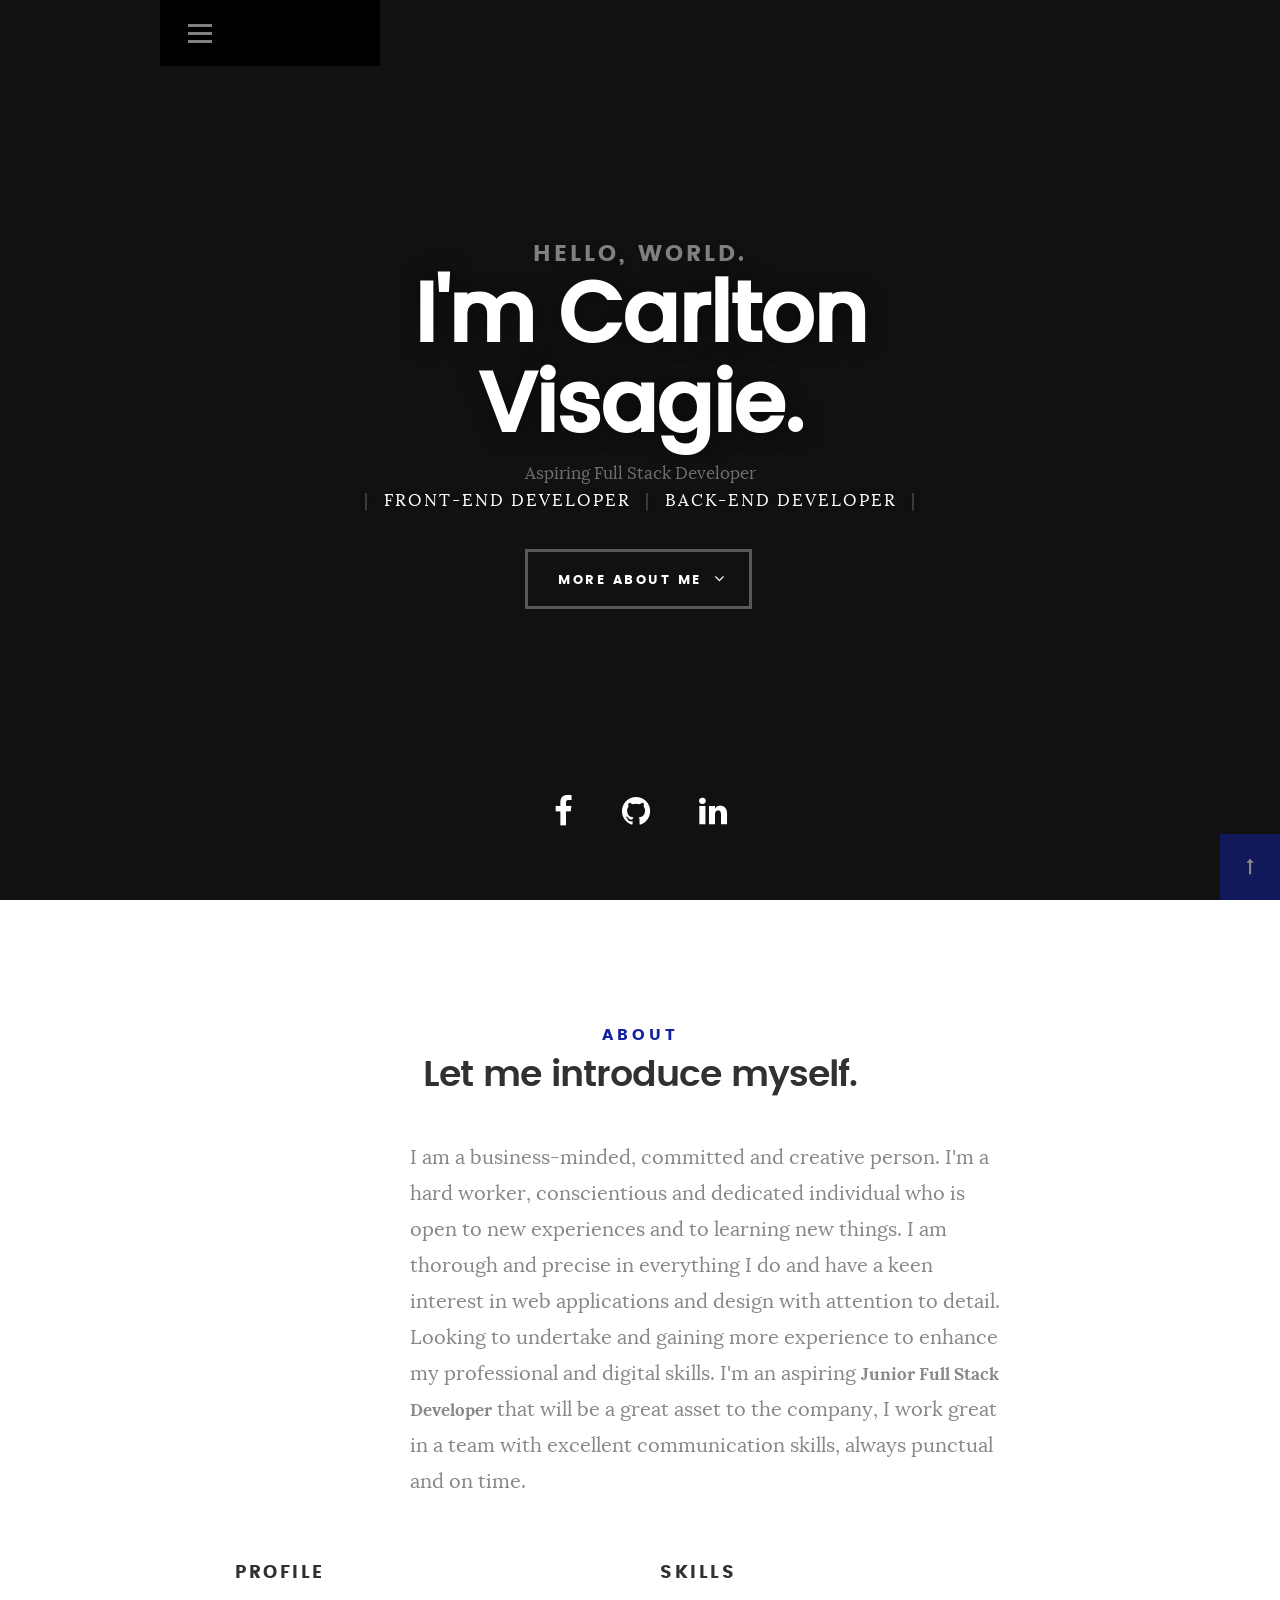
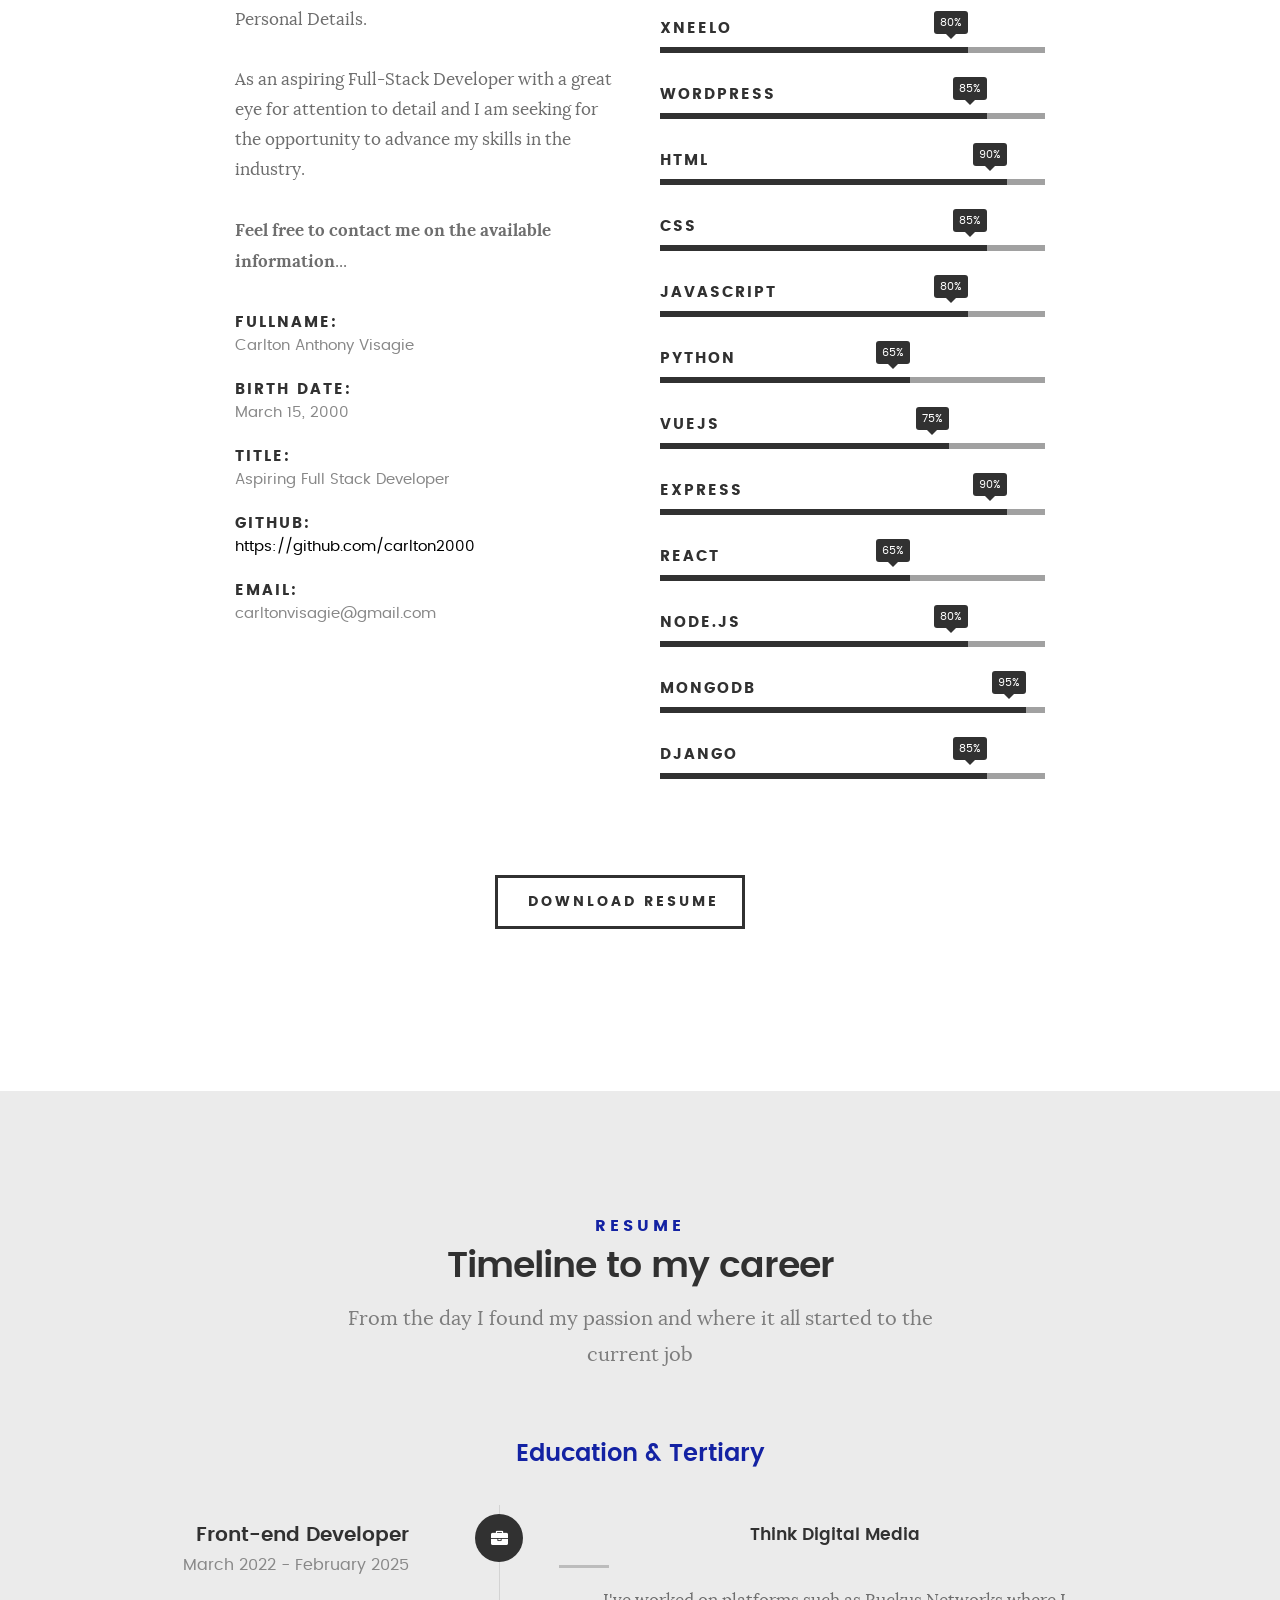
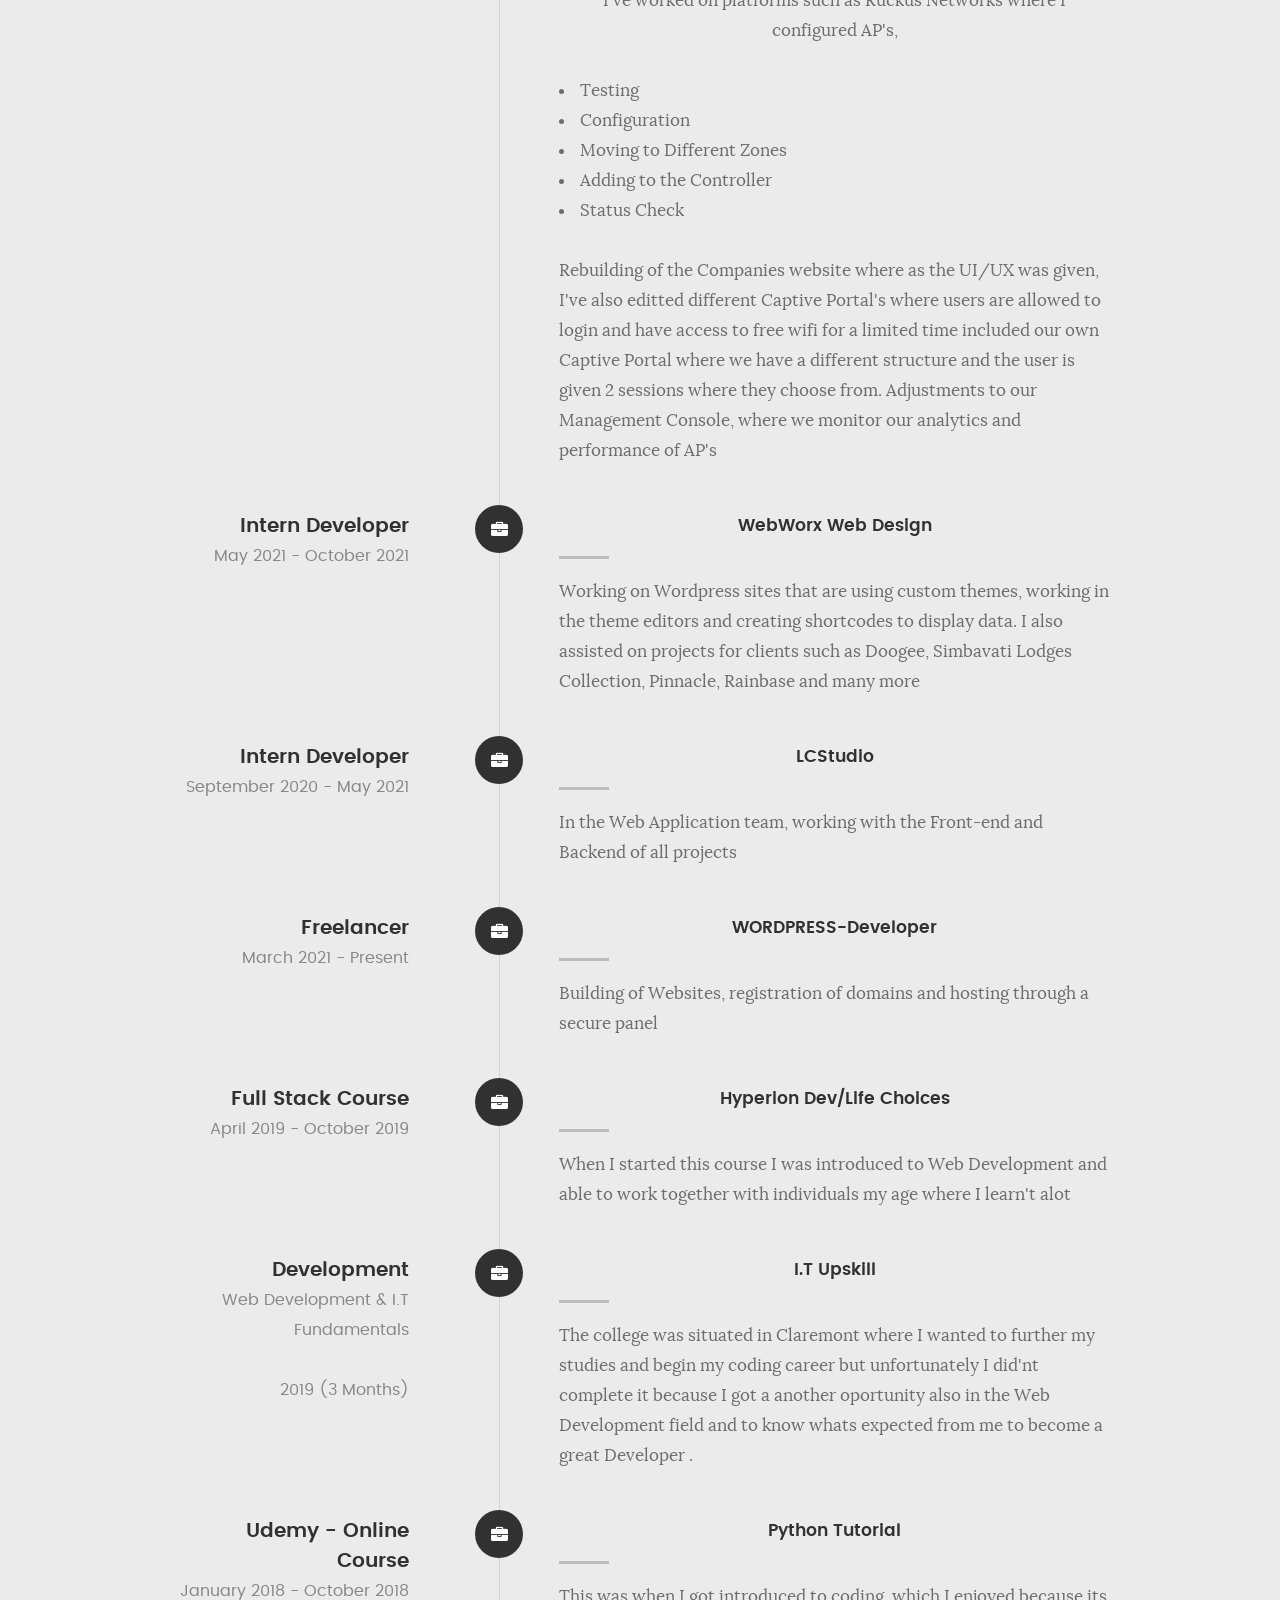
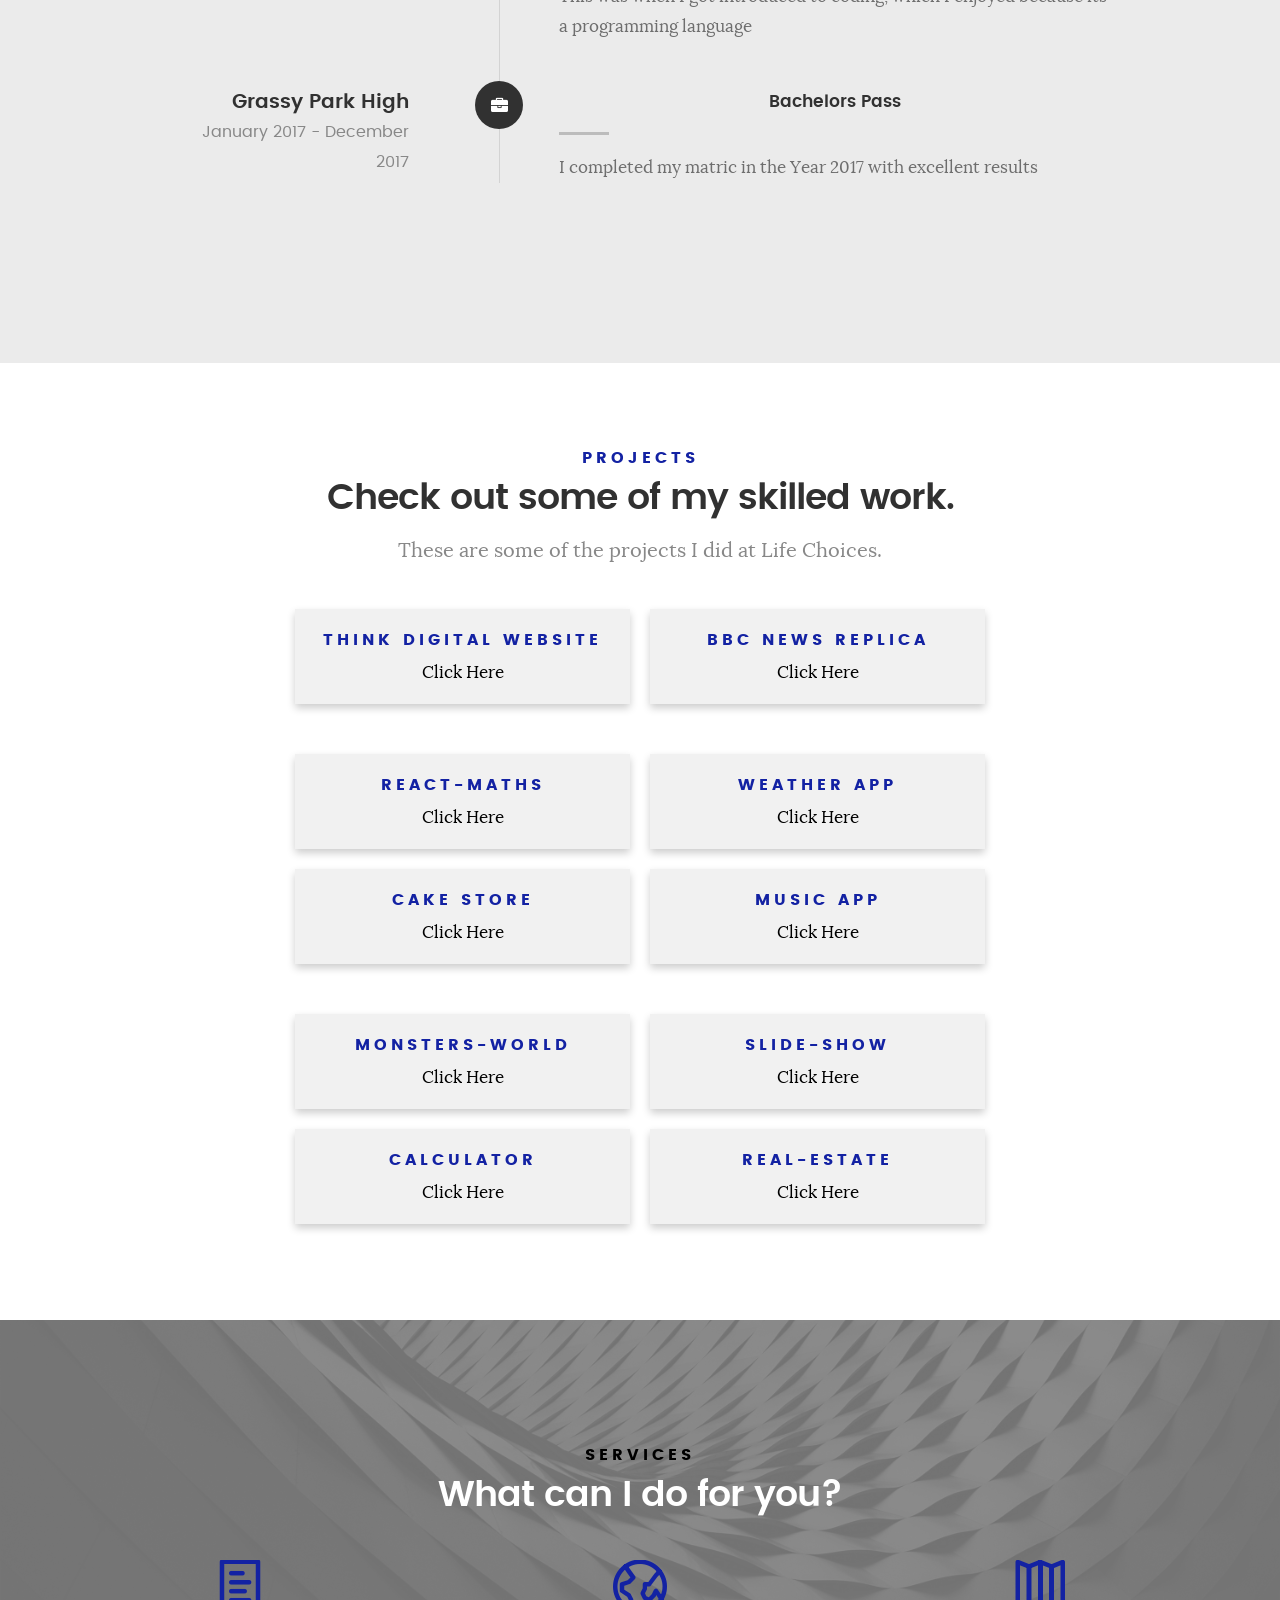
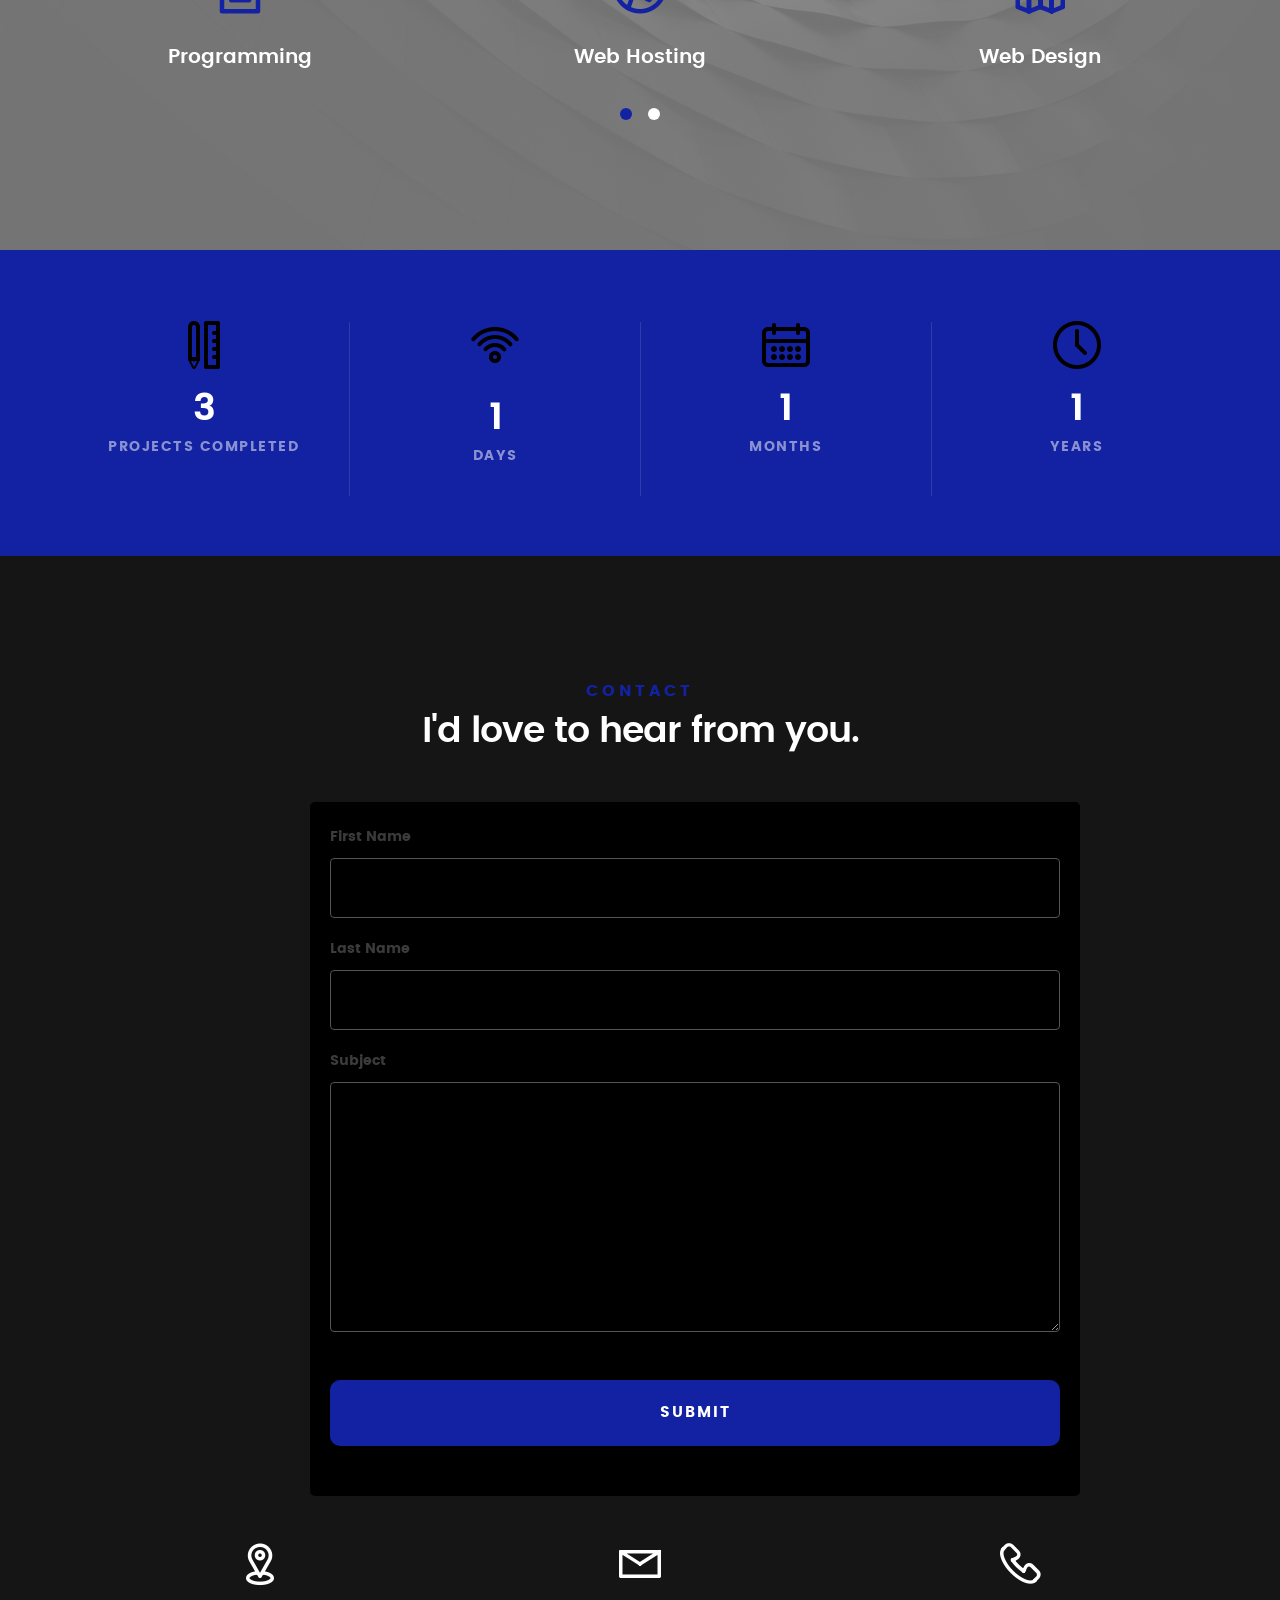
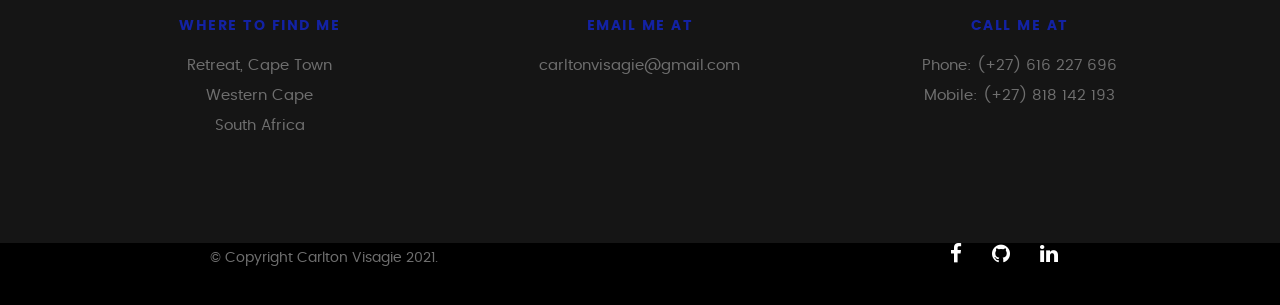
==== commit e712b71a: "testing new branch" ====
--- a/Portfolio/index.html
+++ b/Portfolio/index.html
@@ -73,7 +73,7 @@
 
 	   			<h5>Hello, World.</h5>
 	   			<h1>I'm Carlton </br>Visagie.</h1>
-				   <span>Full Stack Developer</span>
+				   <span>Aspiring Full Stack Developer</span>
 	   			<p class="intro-position">
 	   				<span>Front-end Developer</span>
 	   				<span>Back-end Developer</span> 
@@ -205,7 +205,11 @@
 				<li>
 					<div class="progress percent95"><span>95%</span></div>
 					<strong>MongoDB</strong>
-				</li>      
+				</li>
+				<li>
+					<div class="progress percent85"><span>85%</span></div>
+					<strong>Django</strong>
+				</li>        
 				</ul> <!-- /skill-bars -->		
 
    		</div>
@@ -262,6 +266,35 @@
 					</div>
 
 					<div class="timeline-header">
+						<h3>Front-end Developer</h3>
+						<p>March 2022 - February 2025</p>
+					</div>
+
+					<div class="timeline-content">
+						<h4>Think Digital Media</h4>
+						<p class="">I've worked on platforms such as Ruckus Networks where I configured AP's,
+							<ul class="aligent">
+								<li>Testing</li>
+								<li>Configuration</li>
+								<li>Moving to Different Zones</li>
+								<li>Adding to the Controller</li>
+								<li>Status Check</li>
+							</ul>
+						</p>
+						<p class="aligent">Rebuilding of the Companies website where as the UI/UX was given, I've also editted different Captive Portal's
+							where users are allowed to login and have access to free wifi for a limited time included our own
+							Captive Portal where we have a different structure and the user is given 2 sessions where they choose from.
+							Adjustments to our Management Console, where we monitor our analytics and performance of AP's
+						</p>
+				</div> <!-- /timeline-block -->
+
+				<div class="timeline-block">
+
+					<div class="timeline-ico">
+						<i class="fa fa-briefcase"></i>
+					</div>
+
+					<div class="timeline-header">
 						<h3>Intern Developer</h3>
 						<p>May 2021 - October 2021</p>
 					</div>
@@ -410,6 +443,28 @@
 			<div class="rowed">
 				<div class="columned">
 				  <div class="carded">
+					<h5>Think Digital Website</h5>
+					<a href="https://www.thinkwifi.online/" target="_blank">
+						Click Here
+					</a>
+				  </div>
+				</div>
+				<div class="columned">
+					<div class="carded">
+					  <h5>BBC News Replica</h5>
+					  <a href="https://carlton2000.github.io/BBC-News/" target="_blank">
+						  Click Here
+					  </a>
+					</div>
+				  </div>
+			</div>
+
+		</br>  
+		<!-- This break allows the space -->
+
+			<div class="rowed">
+				<div class="columned">
+				  <div class="carded">
 					<h5>React-Maths</h5>
 					<a href="https://callies.herokuapp.com/" target="_blank">
 						Click Here
@@ -451,10 +506,14 @@
 			<div class="rowed">
 				<div class="columned">
 				  <div class="carded">
-					<h5>LCSprayWorx site</h5>
-                            <a href="https://lcsprayworxs.co.za/" target="_blank">
+					<h5>Monsters-World</h5>
+                            <a href="https://carlton2000.github.io/Monsters-World/" target="_blank">
                                 Click Here
                             </a>
+							<!-- <a href="https://lcsprayworxs.co.za/" target="_blank">
+                                Click Here
+                            </a> -->
+							
 				  </div>
 				</div>
 			
@@ -597,15 +656,14 @@
 						</div>
 
 						<h3 class="stat-count">
-							24
+							39
 						</h3>
 
 						<h5 class="stat-title">
 							Projects Completed
 						</h5>
 
-					</div> <!-- /stat -->					
-
+					</div> <!-- /stat -->				
 
 					<div class="bgrid stat">
 
@@ -613,6 +671,11 @@
 							<i class="icon-wi-fi"></i>
 						</div>
 
+						<div>
+							<h1>
+
+							</h1>
+						</div>
 						<h3 class="stat-count">
 							6
 						</h3>
@@ -646,7 +709,7 @@
 						</div>
 
 						<h3 class="stat-count">
-							3
+							5
 						</h3>
 
 						<h5 class="stat-title">
--- a/Portfolio/css/main.css
+++ b/Portfolio/css/main.css
@@ -14,9 +14,13 @@
 	font-size: 10px;
 }
 
-/* .aligent{
-	float: left;
-} */
+#resume .resume-header {
+	text-align: center;
+}
+.aligent{
+	/* float: left; */
+	text-align: left;
+}
 /* Float four columns side by side */
 .columned {
 	float: left;
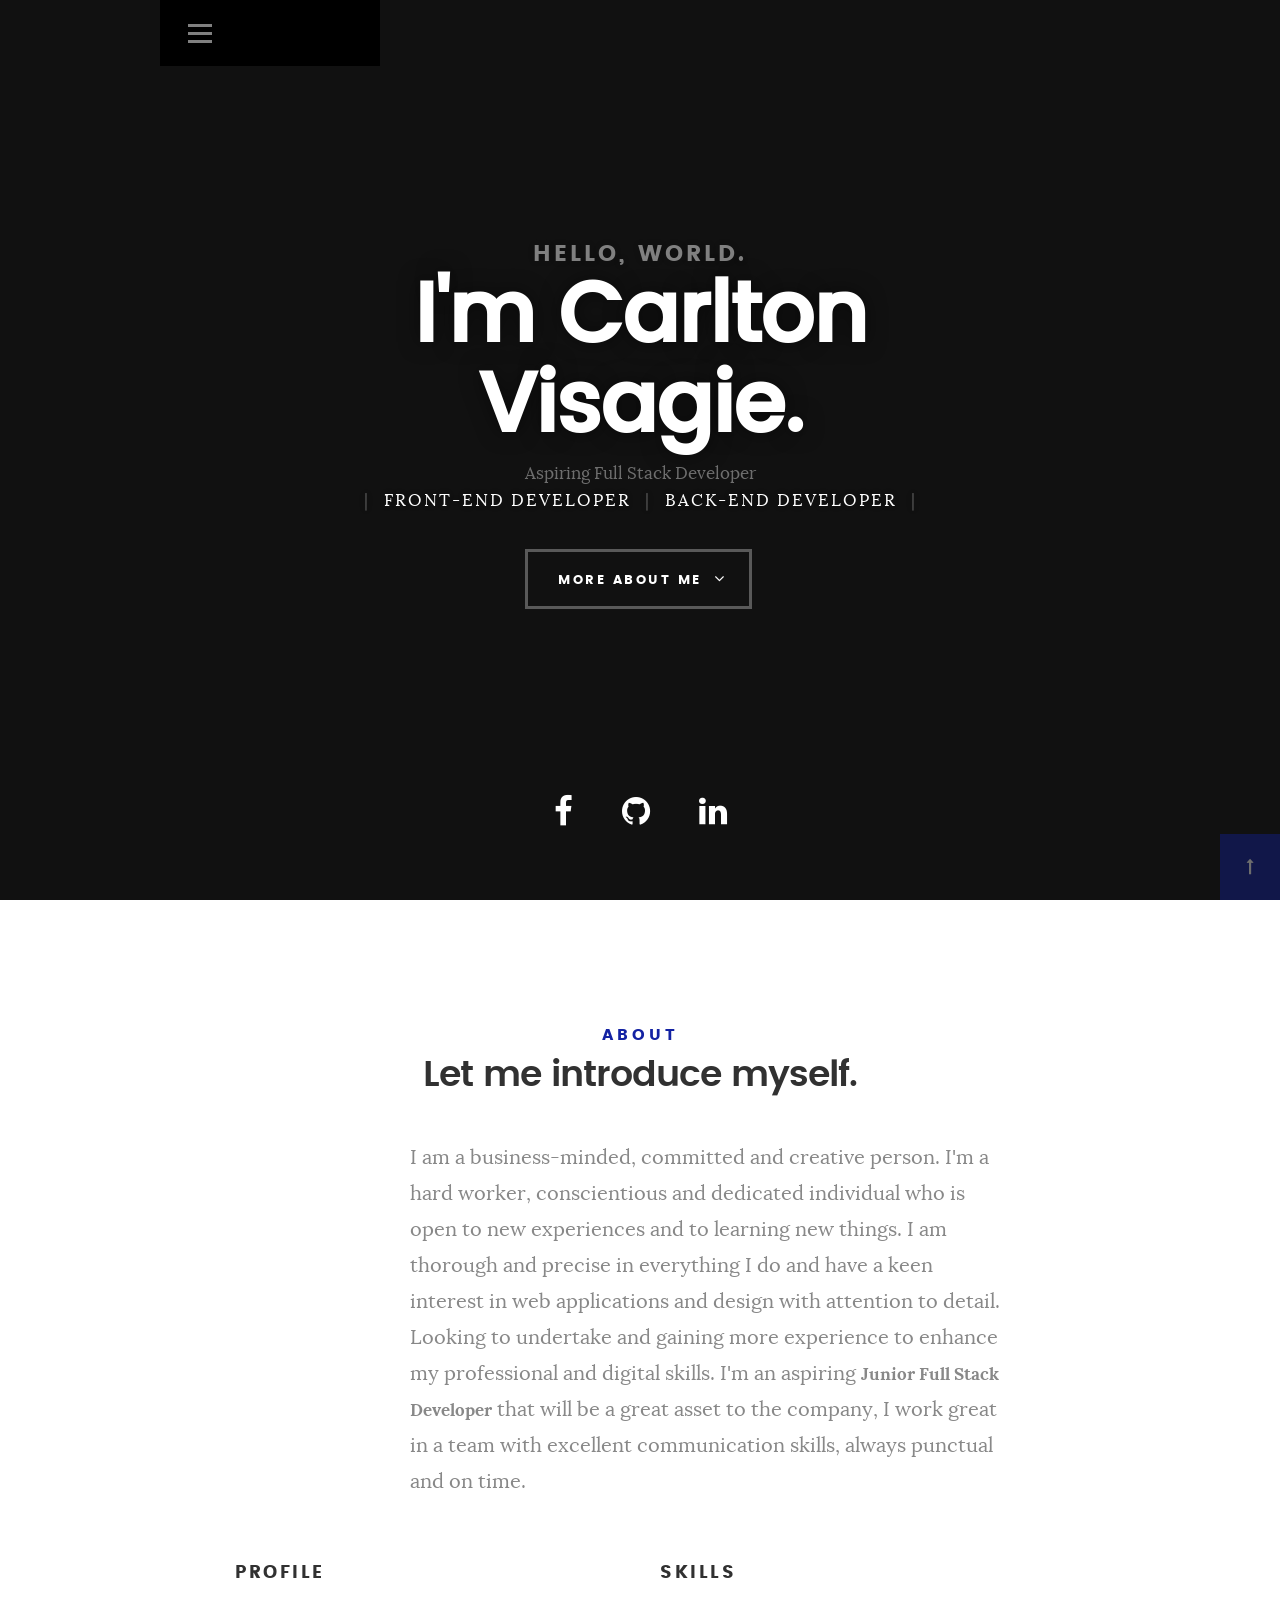
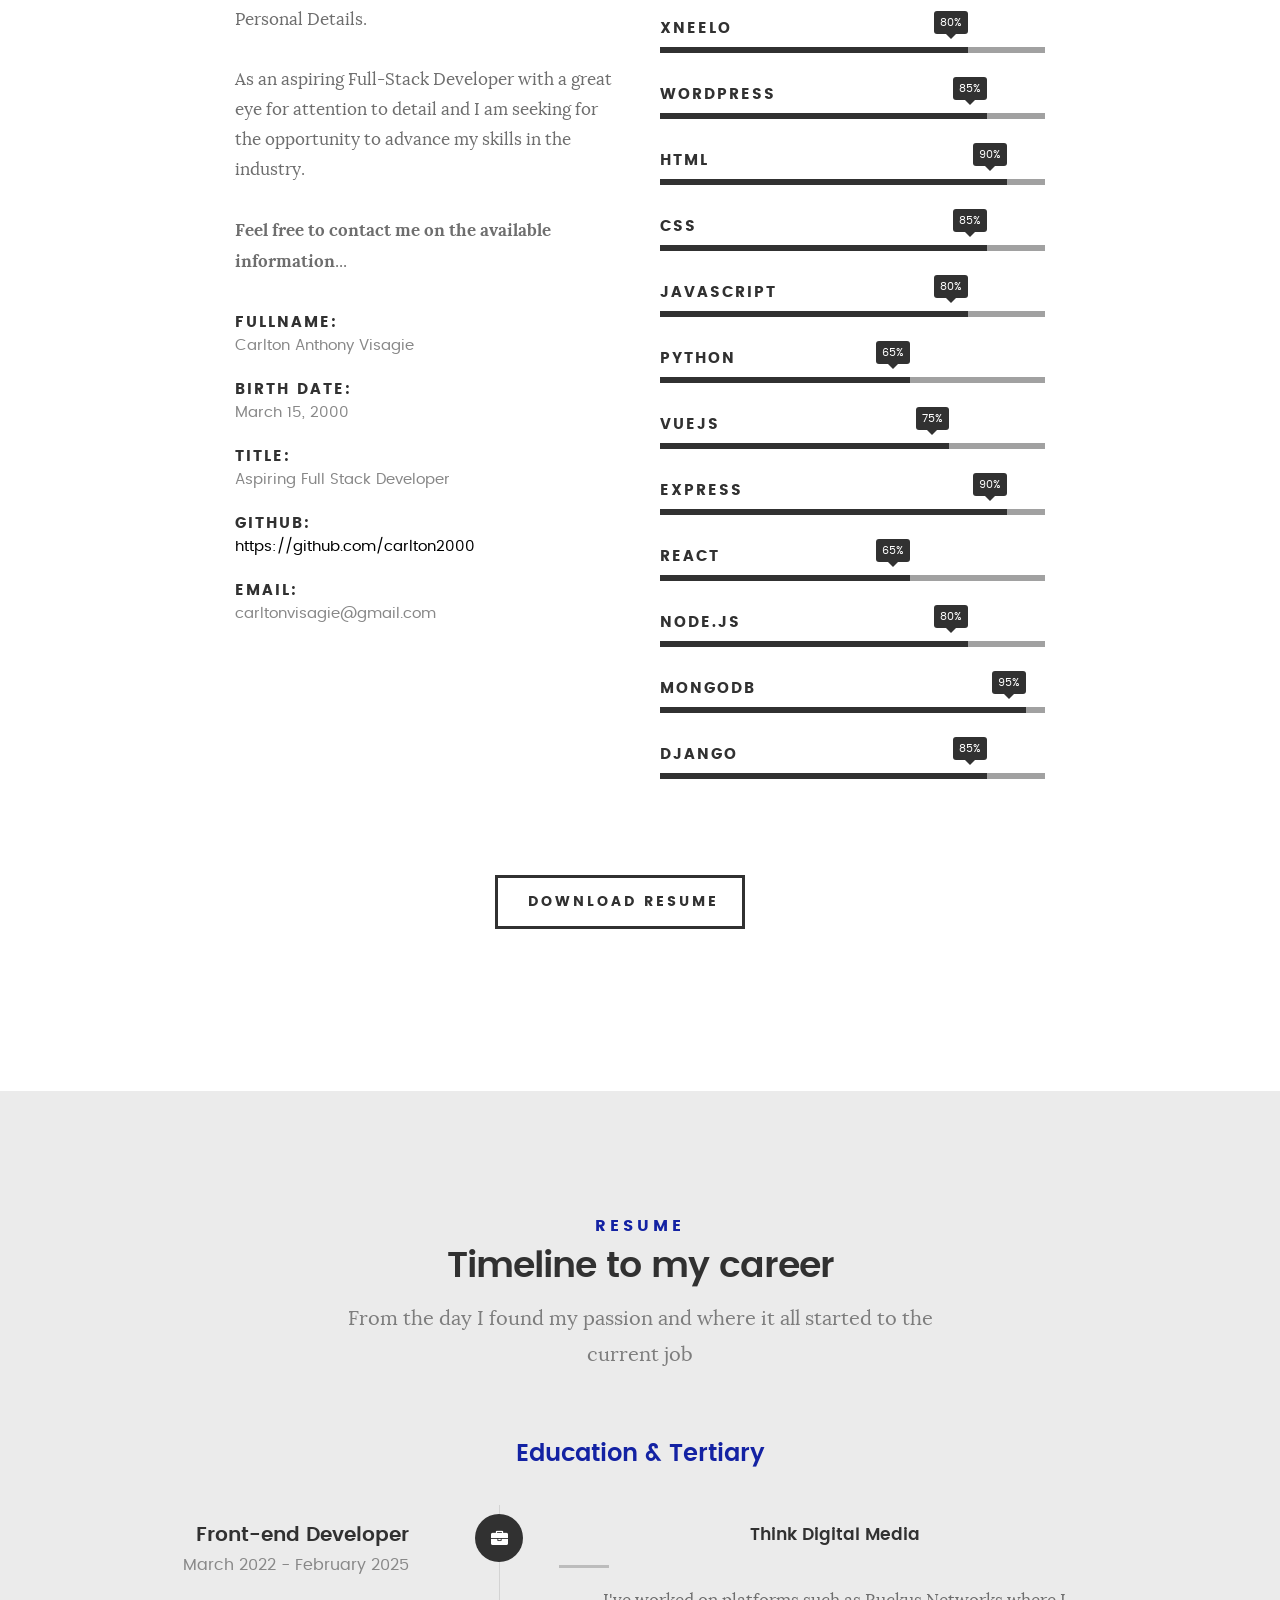
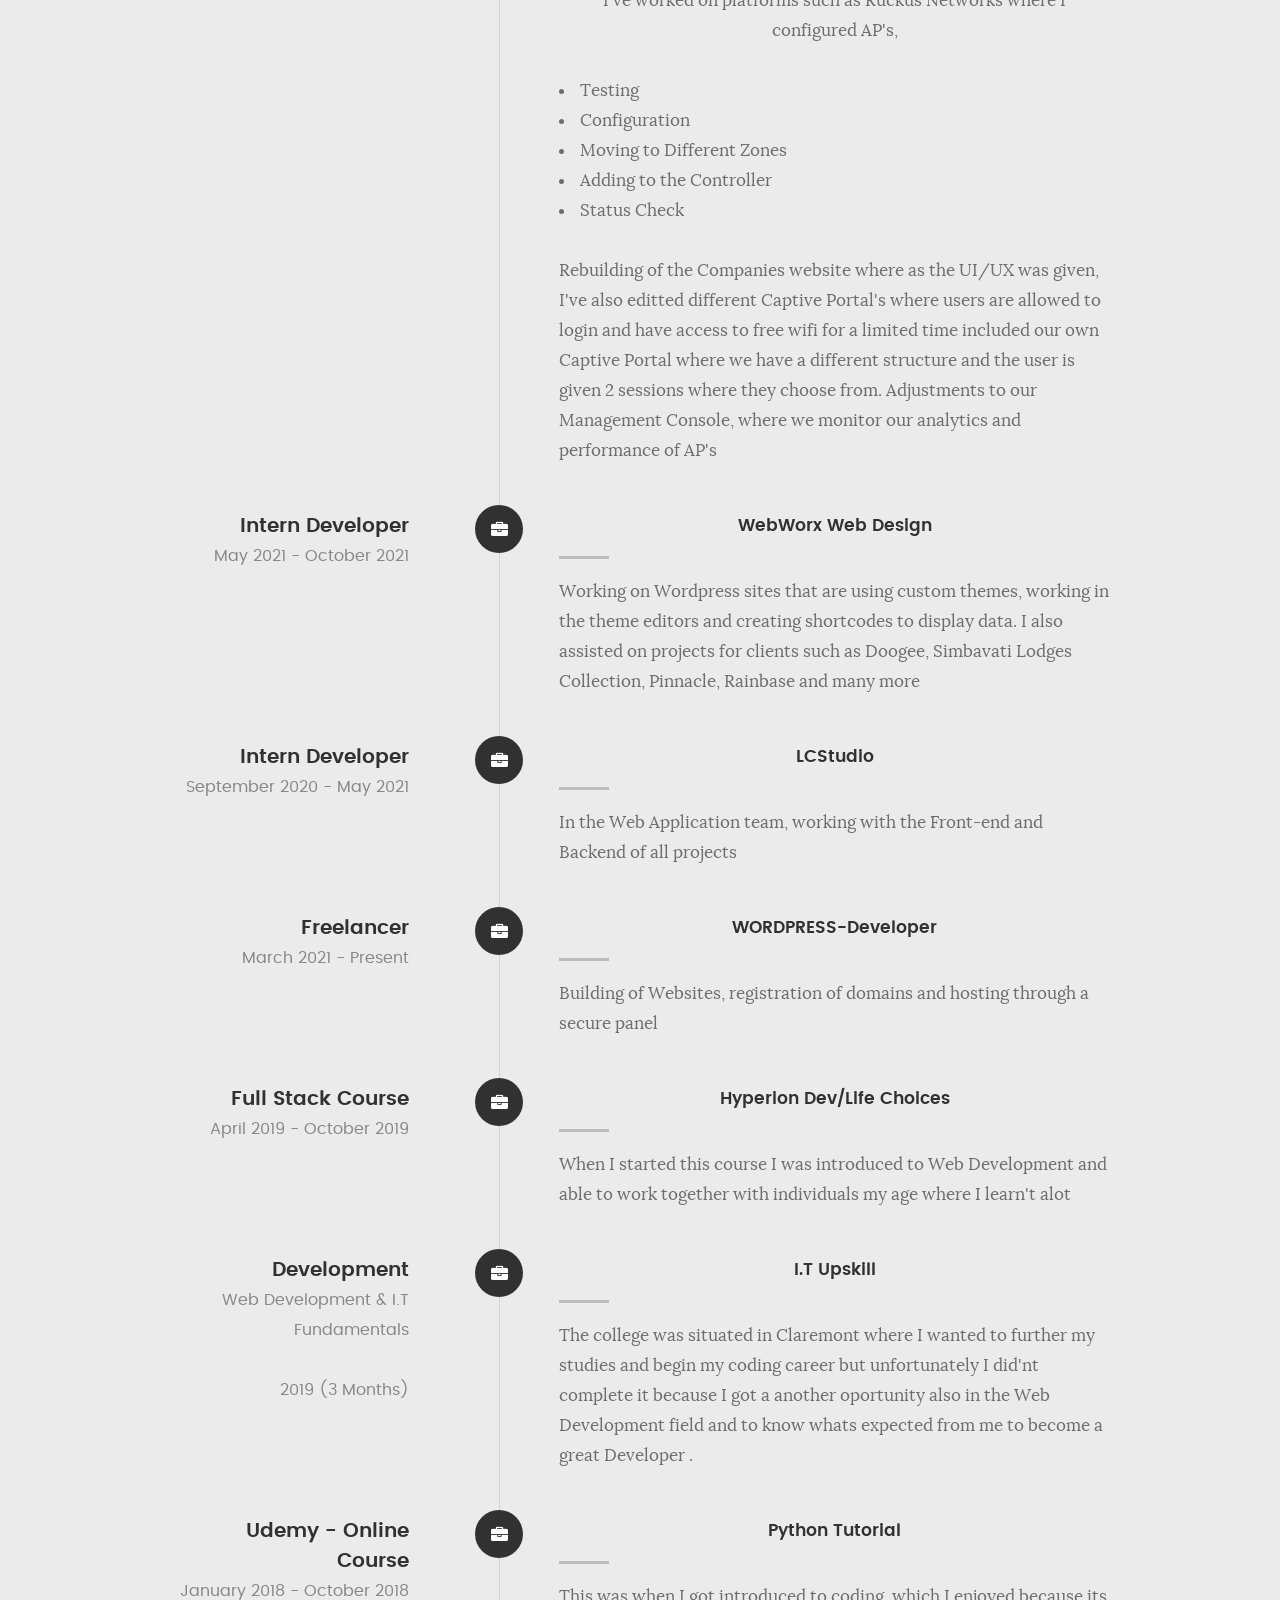
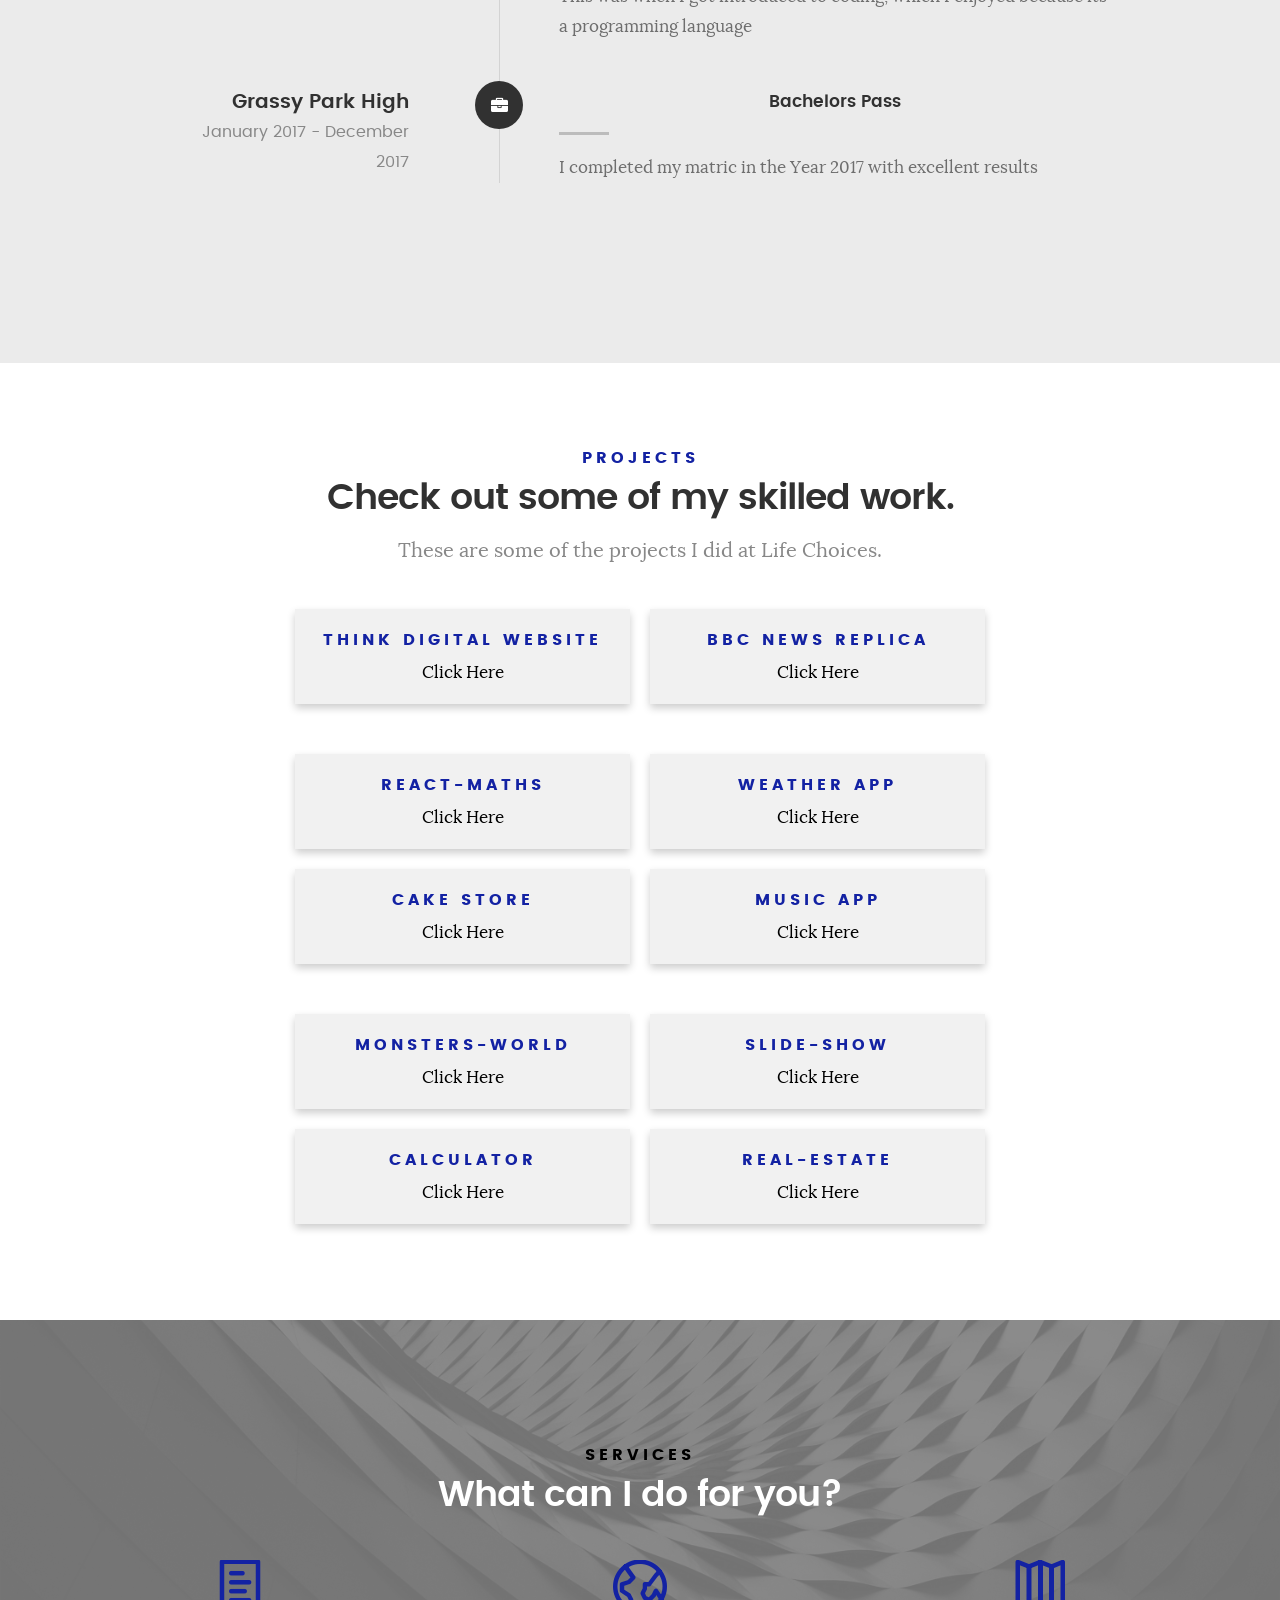
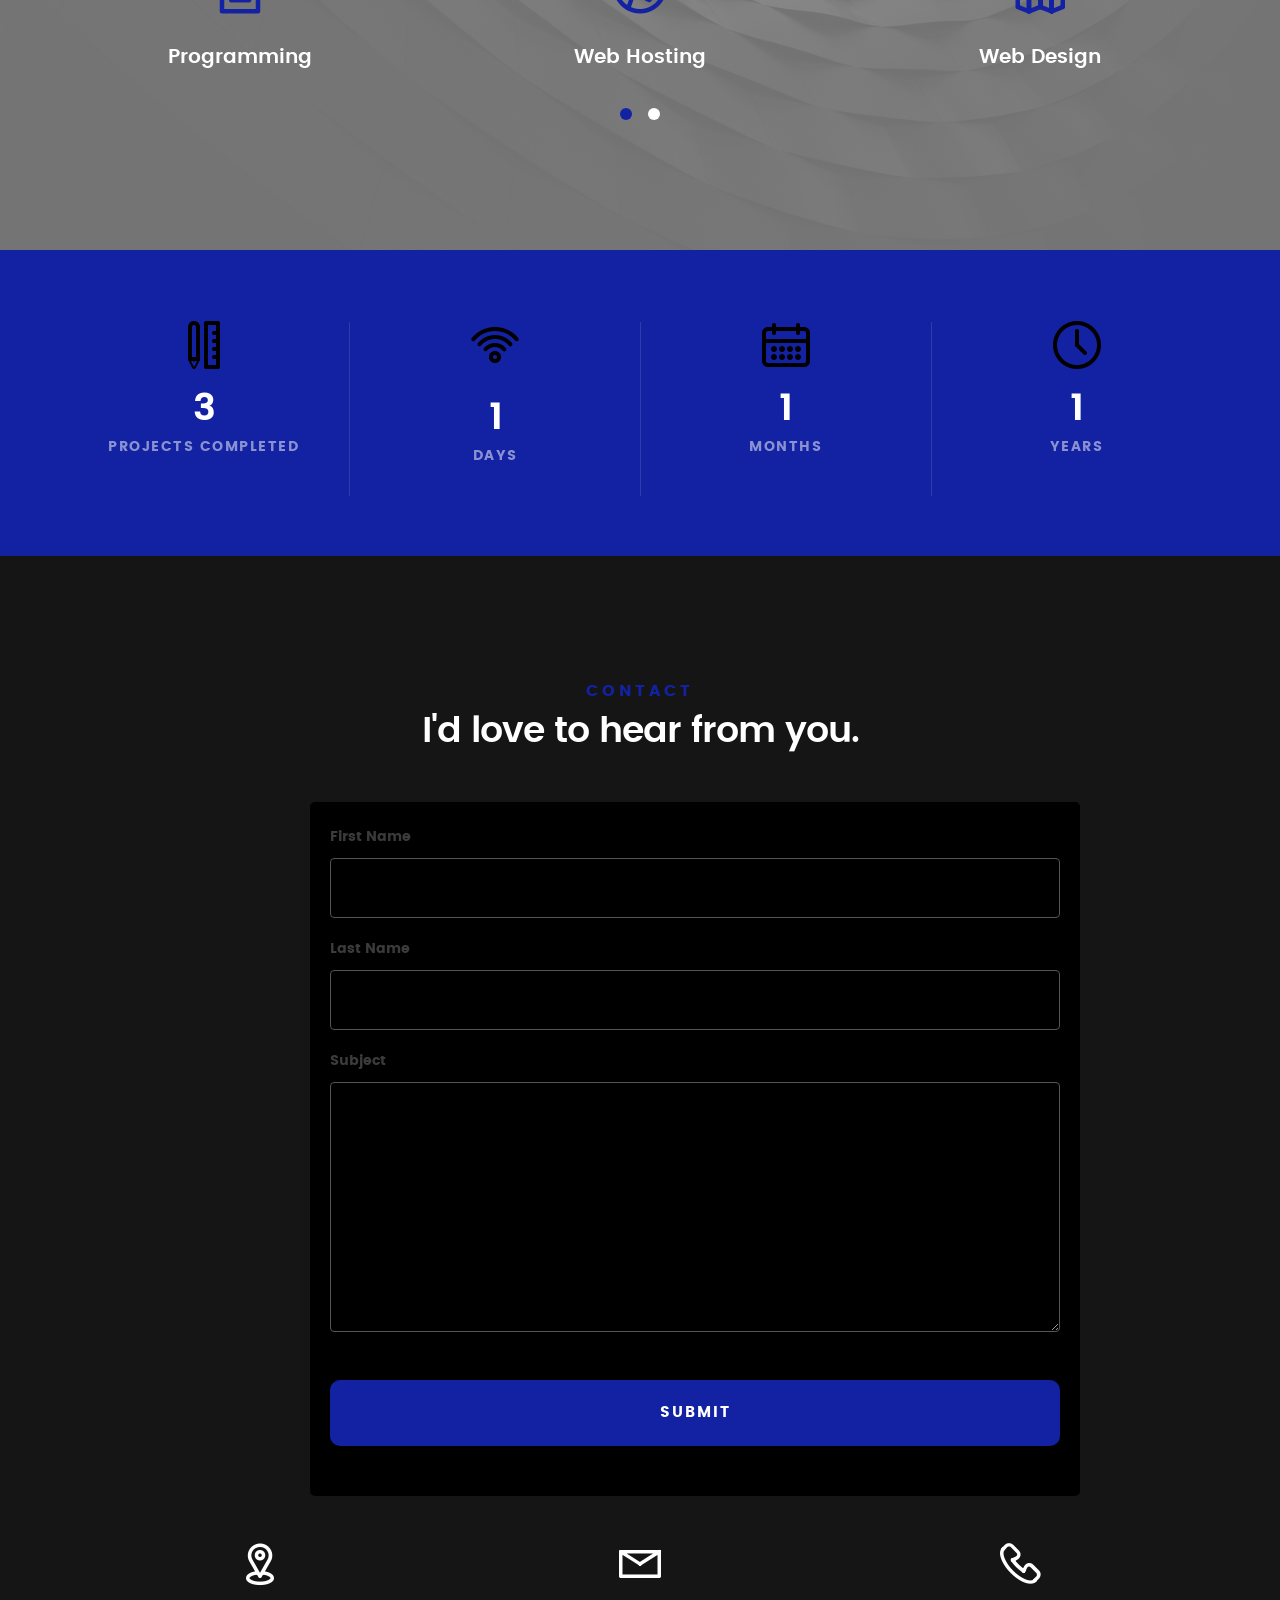
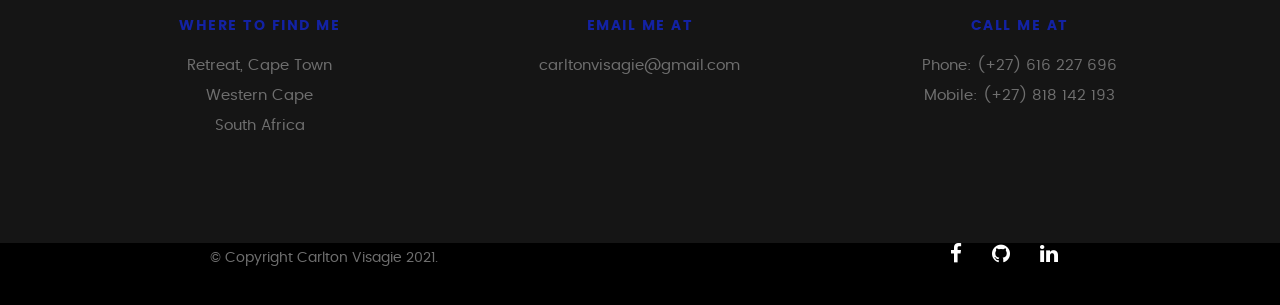
==== commit bc1eddd6: "test phase" ====
--- a/Portfolio/index.html
+++ b/Portfolio/index.html
@@ -510,9 +510,6 @@
                             <a href="https://carlton2000.github.io/Monsters-World/" target="_blank">
                                 Click Here
                             </a>
-							<!-- <a href="https://lcsprayworxs.co.za/" target="_blank">
-                                Click Here
-                            </a> -->
 							
 				  </div>
 				</div>
